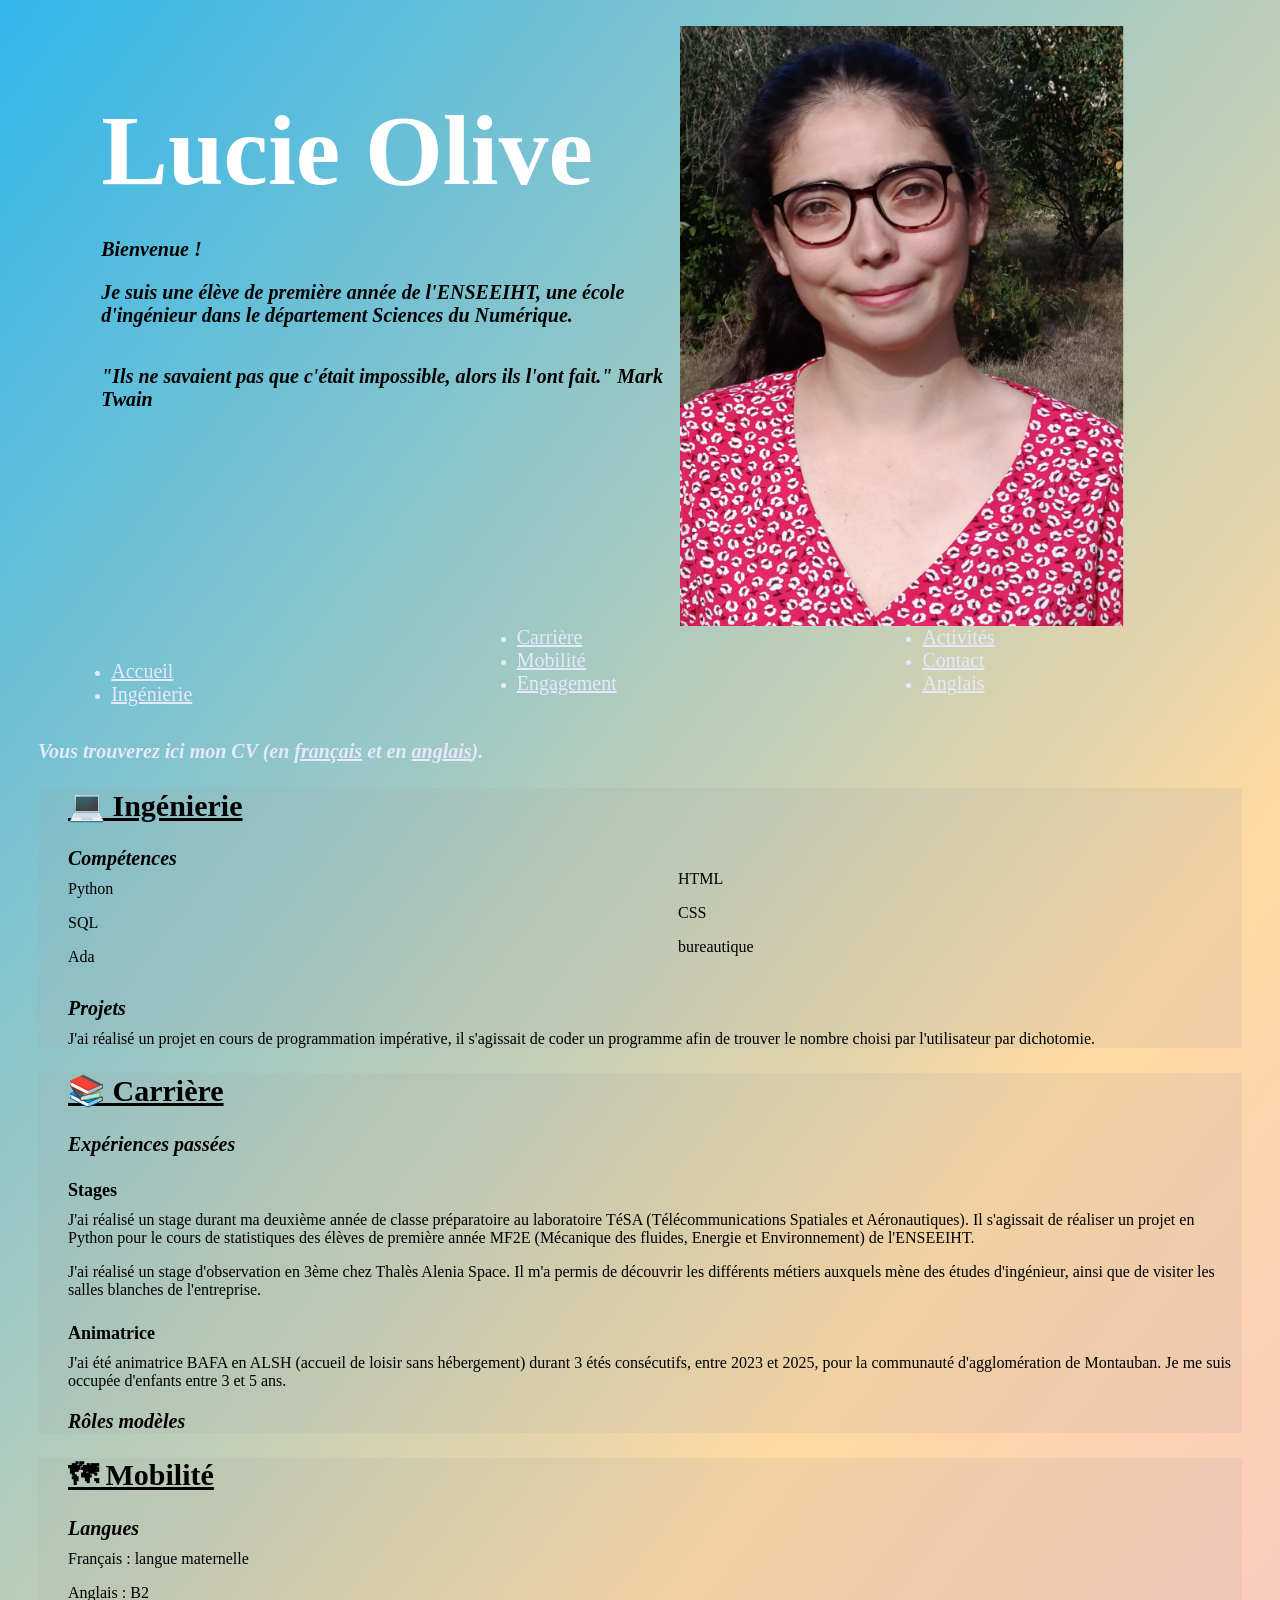
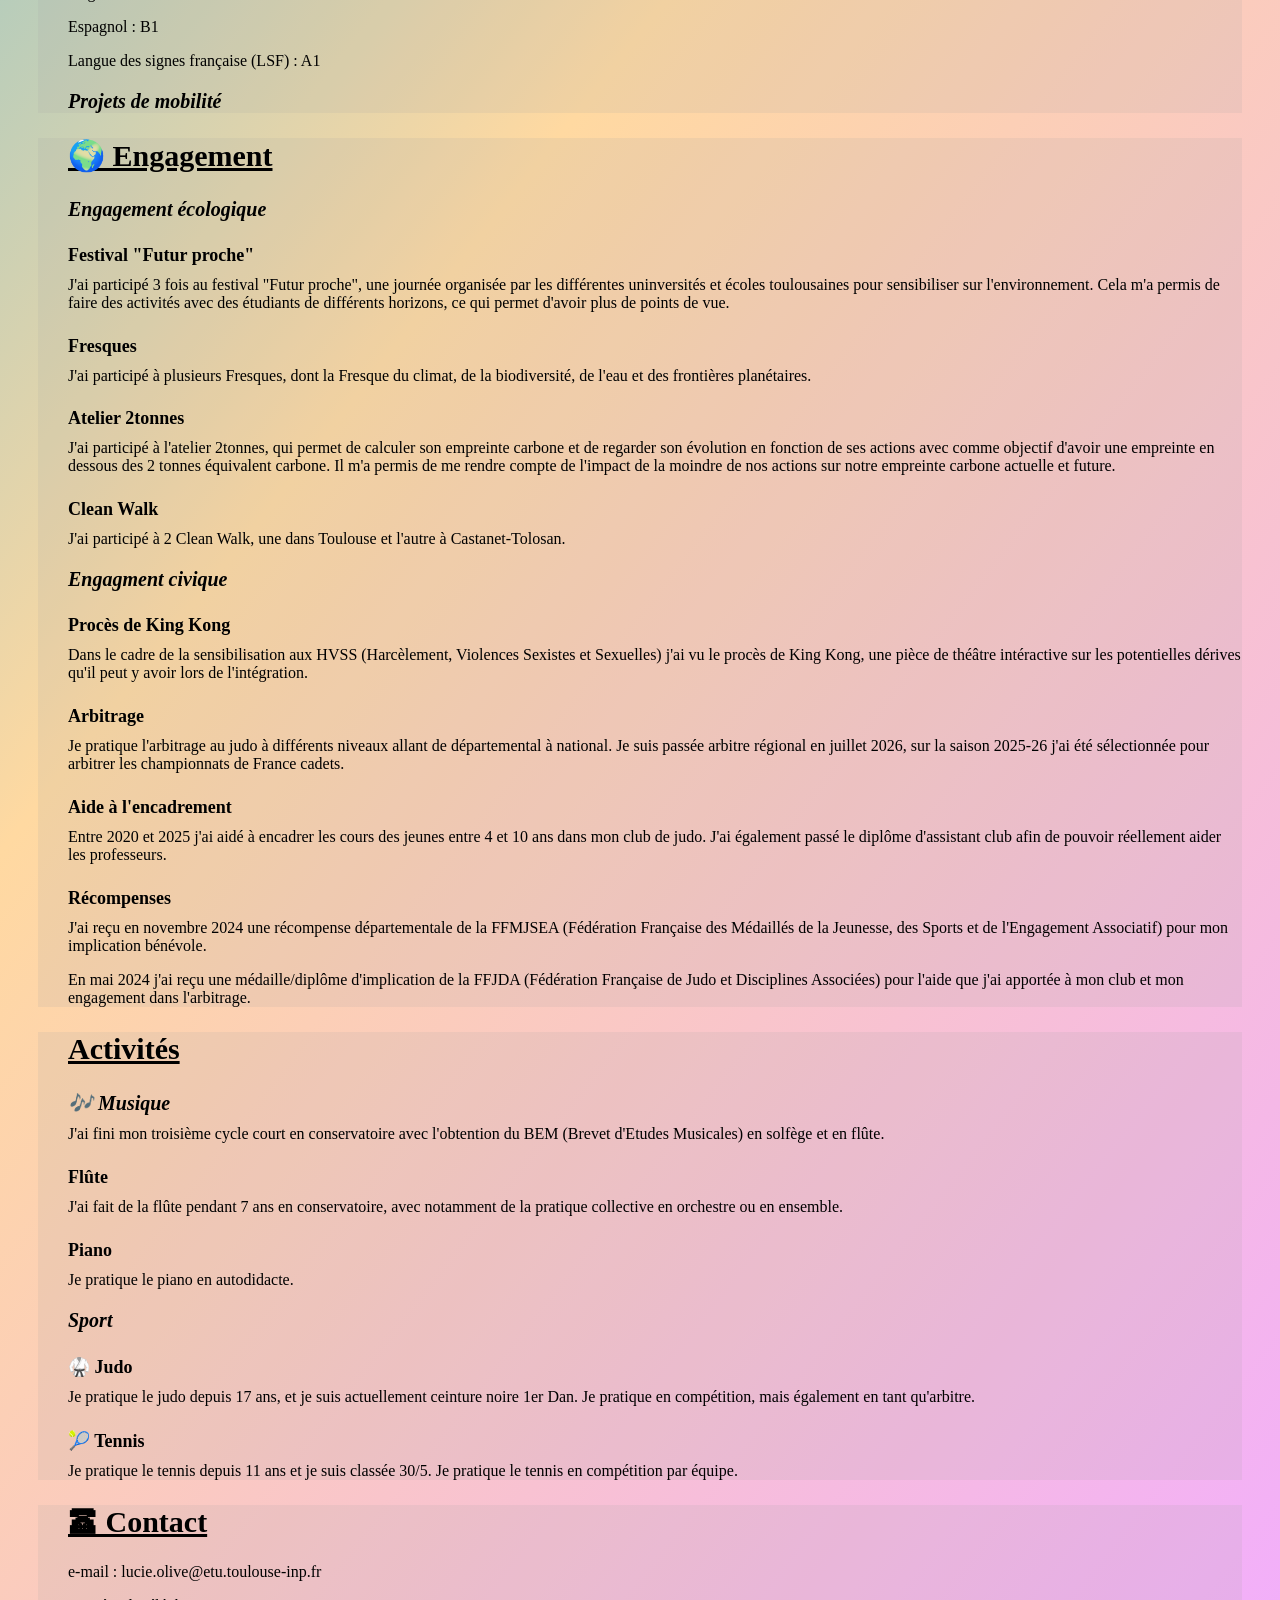
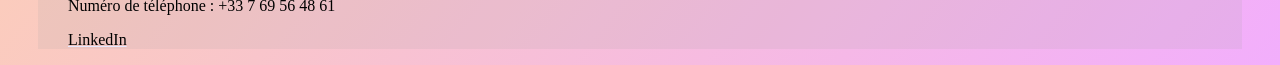
==== e-portfolio.html @ 105317cb "Enhance e-portfolio with engagement sections" ====
<html lang="fr">

<head>
<meta charset="utf8">
<title>e-portfolio OLIVE Lucie</title>
<link rel="stylesheet" href="eportfolio.css">
<link rel="icon" href="logo.png">
</head>

<body>

<header>
<br>
<div id="welcome">
    <h1>Lucie Olive</h1>
    <h3>Bienvenue !</h3>
    <h3>Je suis une élève de première année de l'ENSEEIHT, une école d'ingénieur dans le département Sciences du Numérique. </h3>
<br>
	<h3>"Ils ne savaient pas que c'était impossible, alors ils l'ont fait." Mark Twain</h3>
	<img src="photo.png" alt="photo de Lucie OLIVE"></div>

<div id="col3">
<br>
<nav>
	<ul>
		<li><a href="#welcome">Accueil</a></li>
		<li><a href="#Ingenierie">Ingénierie</a></li>
		<li><a href="#Carrière">Carrière</a></li>
		<li><a href="#Mobilité">Mobilité</a></li>
		<li><a href="#Engagement">Engagement</a></li>
		<li><a href="#Activités">Activités</a></li>
		<li><a href="#Contact">Contact</a></li>
		<li><a href="lucie-olive.github.io/">Anglais</a></li>
	</ul>
</nav>


</header>

<h5>Vous trouverez ici mon CV (en <a href="CV_fr.pdf">français</a> et en <a href="CV_eng.pdf">anglais</a>).</h5>

<section>
<h2 id="Ingenierie">&#128187; Ingénierie</h2>

<h3>Compétences</h3>

<div id="col">
<p>Python</p>
<p>SQL</p>
<p>Ada</p>

<p>HTML</p>
<p>CSS</p>
<p>bureautique</p>
</div>

<div id="corps">
<h3>Projets</h3>
<p>J'ai réalisé un projet en cours de programmation impérative, il s'agissait de coder un programme afin de trouver le nombre choisi par l'utilisateur par dichotomie.</p>
</section>

<section>
<h2 id="Carrière">&#128218; Carrière</h2>

<h3>Expériences passées</h3>
<h4>Stages</h4>
<p>J'ai réalisé un stage durant ma deuxième année de classe préparatoire au laboratoire TéSA (Télécommunications Spatiales et Aéronautiques). Il s'agissait de réaliser un projet en Python pour le cours de statistiques des élèves de première année MF2E (Mécanique des fluides, Energie et Environnement) de l'ENSEEIHT.</p>
<break>
<p>J'ai réalisé un stage d'observation en 3ème chez Thalès Alenia Space. Il m'a permis de découvrir les différents métiers auxquels mène des études d'ingénieur, ainsi que de visiter les salles blanches de l'entreprise.</p>

<h4>Animatrice</h4>
<p>J'ai été animatrice BAFA en ALSH (accueil de loisir sans hébergement) durant 3 étés consécutifs, entre 2023 et 2025, pour la communauté d'agglomération de Montauban. Je me suis occupée d'enfants entre 3 et 5 ans.</p>

<h3>Rôles modèles</h3>
</section>

<section>
<h2 id="Mobilité">&#128506; Mobilité</h2>

<h3>Langues</h3>
<p>Français : langue maternelle</p>
<p>Anglais : B2</p>
<p>Espagnol : B1</p>
<p>Langue des signes française (LSF) : A1</p>

<h3>Projets de mobilité</h3>
</section>

<section>
<h2 id="Engagement">&#127757; Engagement</h2>

<h3>Engagement écologique</h3>

<h4>Festival "Futur proche"</h4>
<p>J'ai participé 3  fois au festival "Futur proche", une journée organisée par les différentes uninversités et écoles toulousaines pour sensibiliser sur l'environnement. Cela m'a permis de faire des activités avec des étudiants de différents horizons, ce qui permet d'avoir plus de points de vue.</p>

<h4>Fresques</h4>
<p>J'ai participé à plusieurs Fresques, dont la Fresque du climat, de la biodiversité, de l'eau et des frontières planétaires.</p>

<h4>Atelier 2tonnes</h4>
<p>J'ai participé à l'atelier 2tonnes, qui permet de calculer son empreinte carbone et de regarder son évolution en fonction de ses actions avec comme objectif d'avoir une empreinte en dessous des 2 tonnes équivalent carbone. Il m'a permis de me rendre compte de l'impact de la moindre de nos actions sur notre empreinte carbone actuelle et future.</p>

<h4>Clean Walk</h4>
<p>J'ai participé à 2 Clean Walk, une dans Toulouse et l'autre à Castanet-Tolosan.</p>

<h3>Engagment civique</h3>
	
<h4>Procès de King Kong</h4>
<p>Dans le cadre de la sensibilisation aux HVSS (Harcèlement, Violences Sexistes et Sexuelles) j'ai vu le procès de King Kong, une pièce de théâtre intéractive sur les potentielles dérives qu'il peut y avoir lors de l'intégration.</p>

<h4>Arbitrage</h4>
<p>Je pratique l'arbitrage au judo à différents niveaux allant de départemental à national. Je suis passée arbitre régional en juillet 2026, sur la saison 2025-26 j'ai été sélectionnée pour arbitrer les championnats de France cadets.</p>

<h4>Aide à l'encadrement</h4>
<p>Entre 2020 et 2025 j'ai aidé à encadrer les cours des jeunes entre 4 et 10 ans dans mon club de judo. J'ai également passé le diplôme d'assistant club afin de pouvoir réellement aider les professeurs.</p>

<h4>Récompenses</h4>
<p>J'ai reçu en novembre 2024 une récompense départementale de la FFMJSEA (Fédération Française des Médaillés de la Jeunesse, des Sports et de l'Engagement Associatif) pour mon implication bénévole.</p>
<break>
<p>En mai 2024 j'ai reçu une médaille/diplôme  d'implication de la FFJDA (Fédération Française de Judo et Disciplines Associées) pour l'aide que j'ai apportée à mon club et mon engagement dans l'arbitrage.</p>
</section>

<section>
<h2 id="Activités">Activités</h2>

<h3>&#127926; Musique</h3>
<p>J'ai fini mon troisième cycle court en conservatoire avec l'obtention du BEM (Brevet d'Etudes Musicales) en solfège et en flûte.</p>

<h4>Flûte</h4>
<p>J'ai fait de la flûte pendant 7 ans en conservatoire, avec notamment de la pratique collective en orchestre ou en ensemble.</p>

<h4>Piano</h4>
<p>Je pratique le piano en autodidacte.</p>

<h3>Sport</h3>
<h4>&#129355; Judo</h4>
<p>Je pratique le judo depuis 17 ans, et je suis actuellement ceinture noire 1er Dan. Je pratique en compétition, mais également en tant qu'arbitre.</p>

<h4>&#127934; Tennis</h4>
<p>Je pratique le tennis depuis 11 ans et je suis classée 30/5. Je pratique le tennis en compétition par équipe.</p>
</section>

<section>
<h2 id="Contact">&#128383; Contact</h2>
<p>e-mail : lucie.olive@etu.toulouse-inp.fr</p>
<break>
<p>Numéro de téléphone : +33 7 69 56 48 61</p>
<break>
<a href="https://www.linkedin.com/in/lucie-olive-43872843a"><p>LinkedIn</p></a>
</section>
</div>
</body>
---- eportfolio.css ----
/*besoin de changer la police*/

h1
{
	text-align : left;
	color : white;
	font-family : liberation cursive /*police de caractère*/;
	font-size : 100;
	margin-left : 30px;
	margin-bottom : 30px;
}

h2
{
	text-align : left;
	color : black;
	font-family : liberation cursive /*police de caractère*/;
	font-size: 30;
	text-decoration : underline;
	margin-left : 30px;
}

h3
{
	text-align : left;
	color : black;
	font-family : liberation cursive /*police de caractère*/;
	font-size: 20;
	font-style : italic;
	margin-left : 30px;
	margin-bottom: 0%;
}

h4
{
	text-align : left;
	color : black;
	font-family : liberation cursive /*police de caractère*/;
	font-size: 18;
	margin-left : 30px;
	margin-bottom: 0%;
}

h5
{
	text-align : left;
	color : rgba(229, 232, 255, 1);
	font-family : liberation cursive /*police de caractère*/;
	font-size: 20;
	font-style : italic;
	margin-left : 30px;
	margin-bottom: 0%;
}

p
{
	text-align : left;
	color : black;
	font-family : liberation cursive /*police de caractère*/;
	font-size: 16;
	margin-left : 30px;
	margin-top: 10px;
}

header
{
	background-position : 100% 90%;
	margin-left : 5%;
	fit : contain;
}

a
{
	color : rgba(229, 232, 255, 1);
	font-family : liberation cursive /*police de caractère*/;
	font-size : 20;
}

#welcome
{
	column-count : 2;
}

#col
{
	column-count : 2;
}

#col3
{
	column-count : 3;
}

#corps
{
	clear : both;
}

nav
{
	color : rgba(229, 232, 255, 1);
}

section
{
	background-color: rgba(158, 158, 158, 0.15);
	margin-left: 30px;
	margin-right: 30px;
}

body
{
	background: #31b6eb;
	background: linear-gradient(128deg, rgba(49, 182, 235, 1) 0%, rgba(255, 217, 161, 1) 50%, rgba(242, 174, 252, 1) 100%);
	background-size: cover;
	background-repeat: no-repeat;
}

img
{
	width : 75%;
}
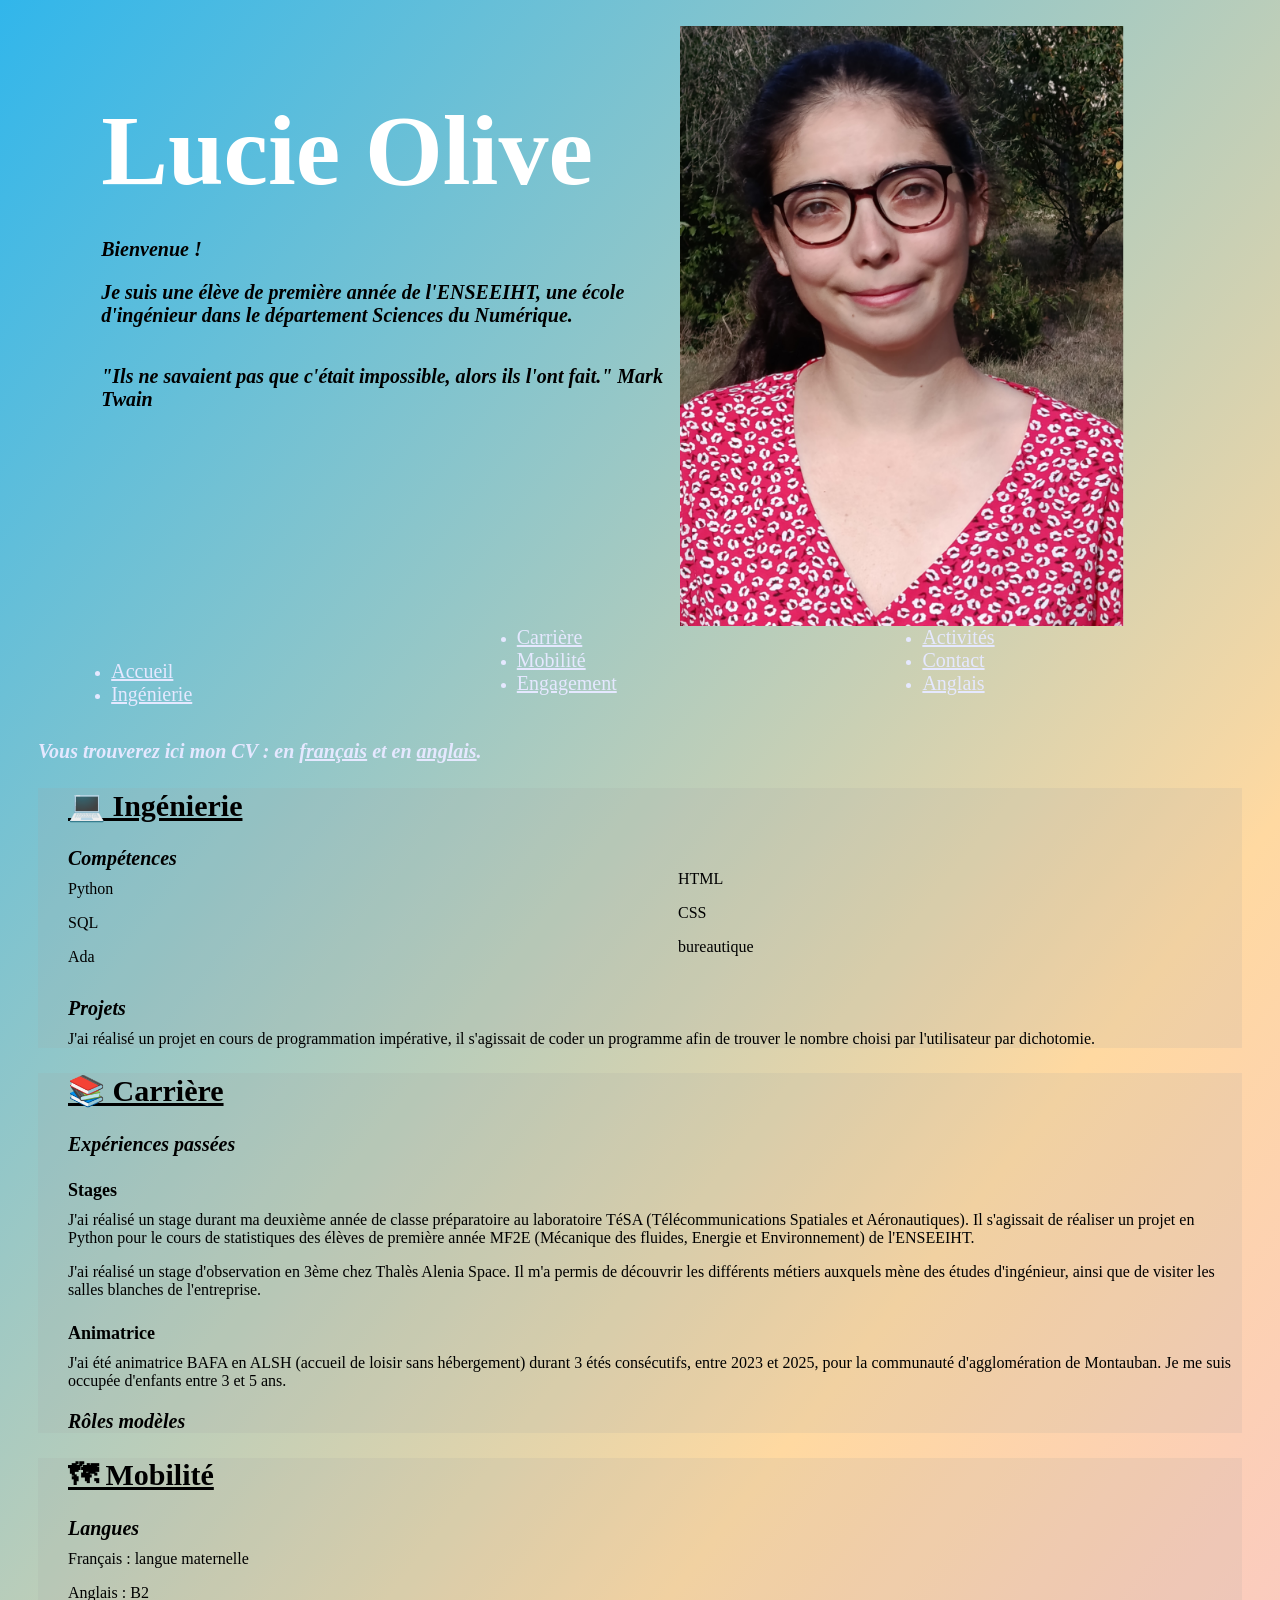
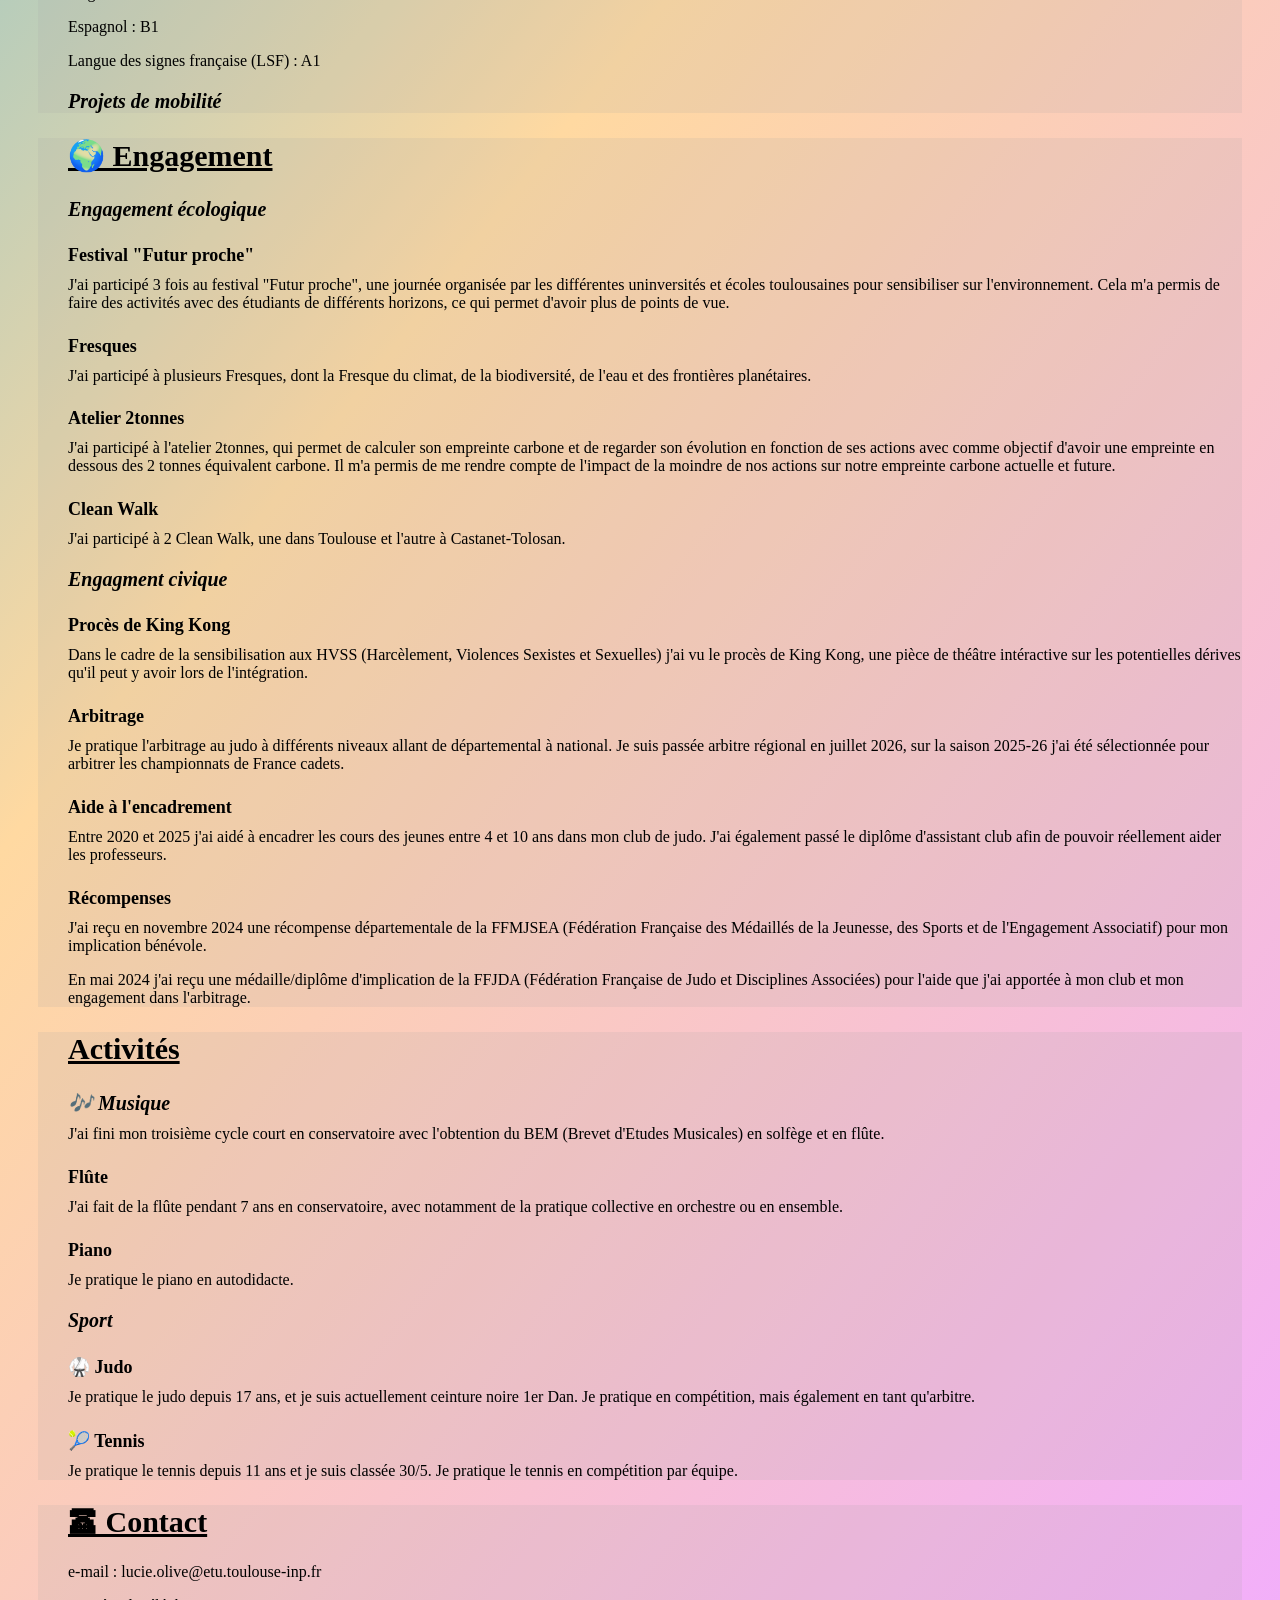
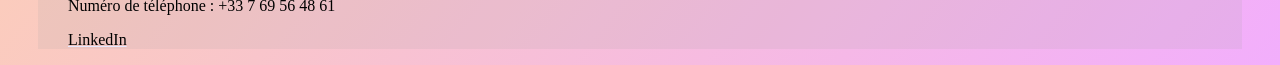
==== commit 77e1440c: "Revise e-portfolio content and structure Updated the content and structure of the e-portfolio, inclu" ====
--- a/e-portfolio.html
+++ b/e-portfolio.html
@@ -37,7 +37,7 @@
 
 </header>
 
-<h5>Vous trouverez ici mon CV (en <a href="CV_fr.pdf">français</a> et en <a href="CV_eng.pdf">anglais</a>).</h5>
+<h5>Vous trouverez ici mon CV : en <a href="CV_OLIVE_Lucie_french.pdf">français</a> et en <a href="CV_OLIVE_Lucie.pdf">anglais</a>.</h5>
 
 <section>
 <h2 id="Ingenierie">&#128187; Ingénierie</h2>
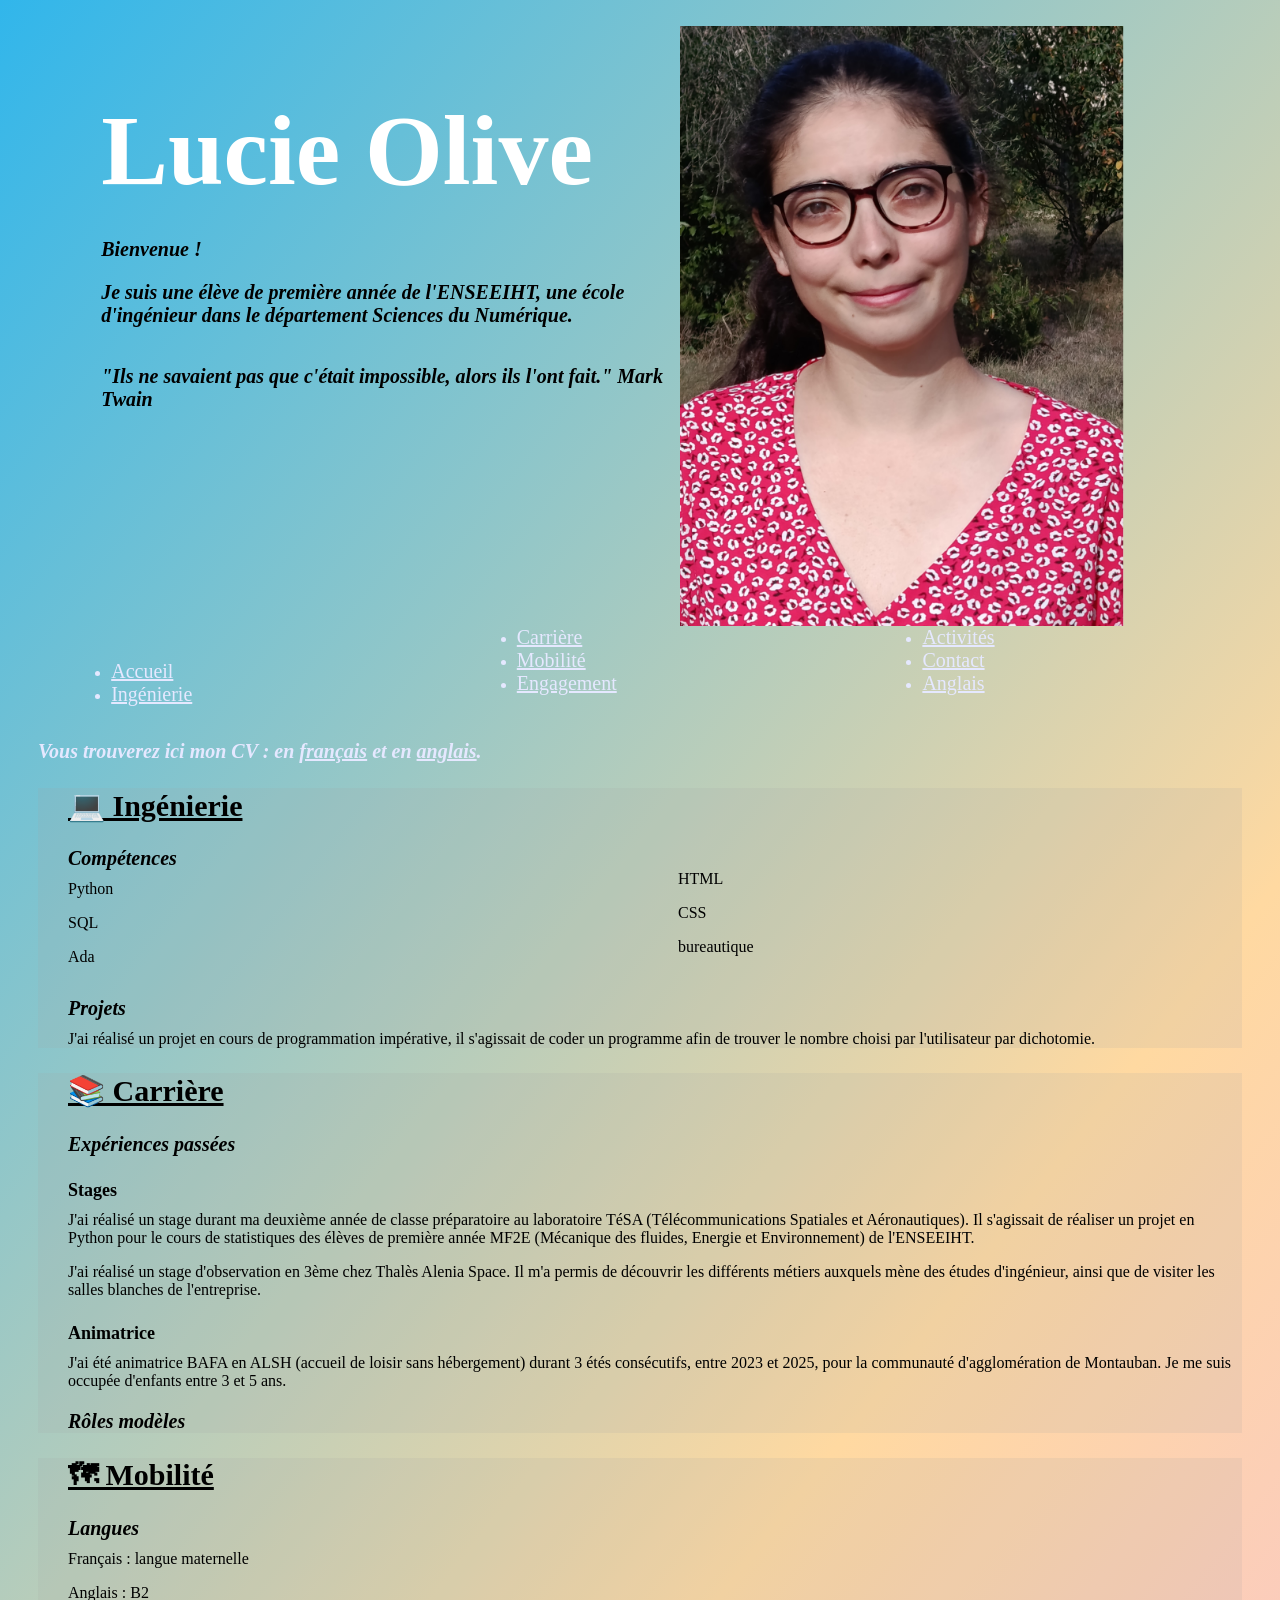
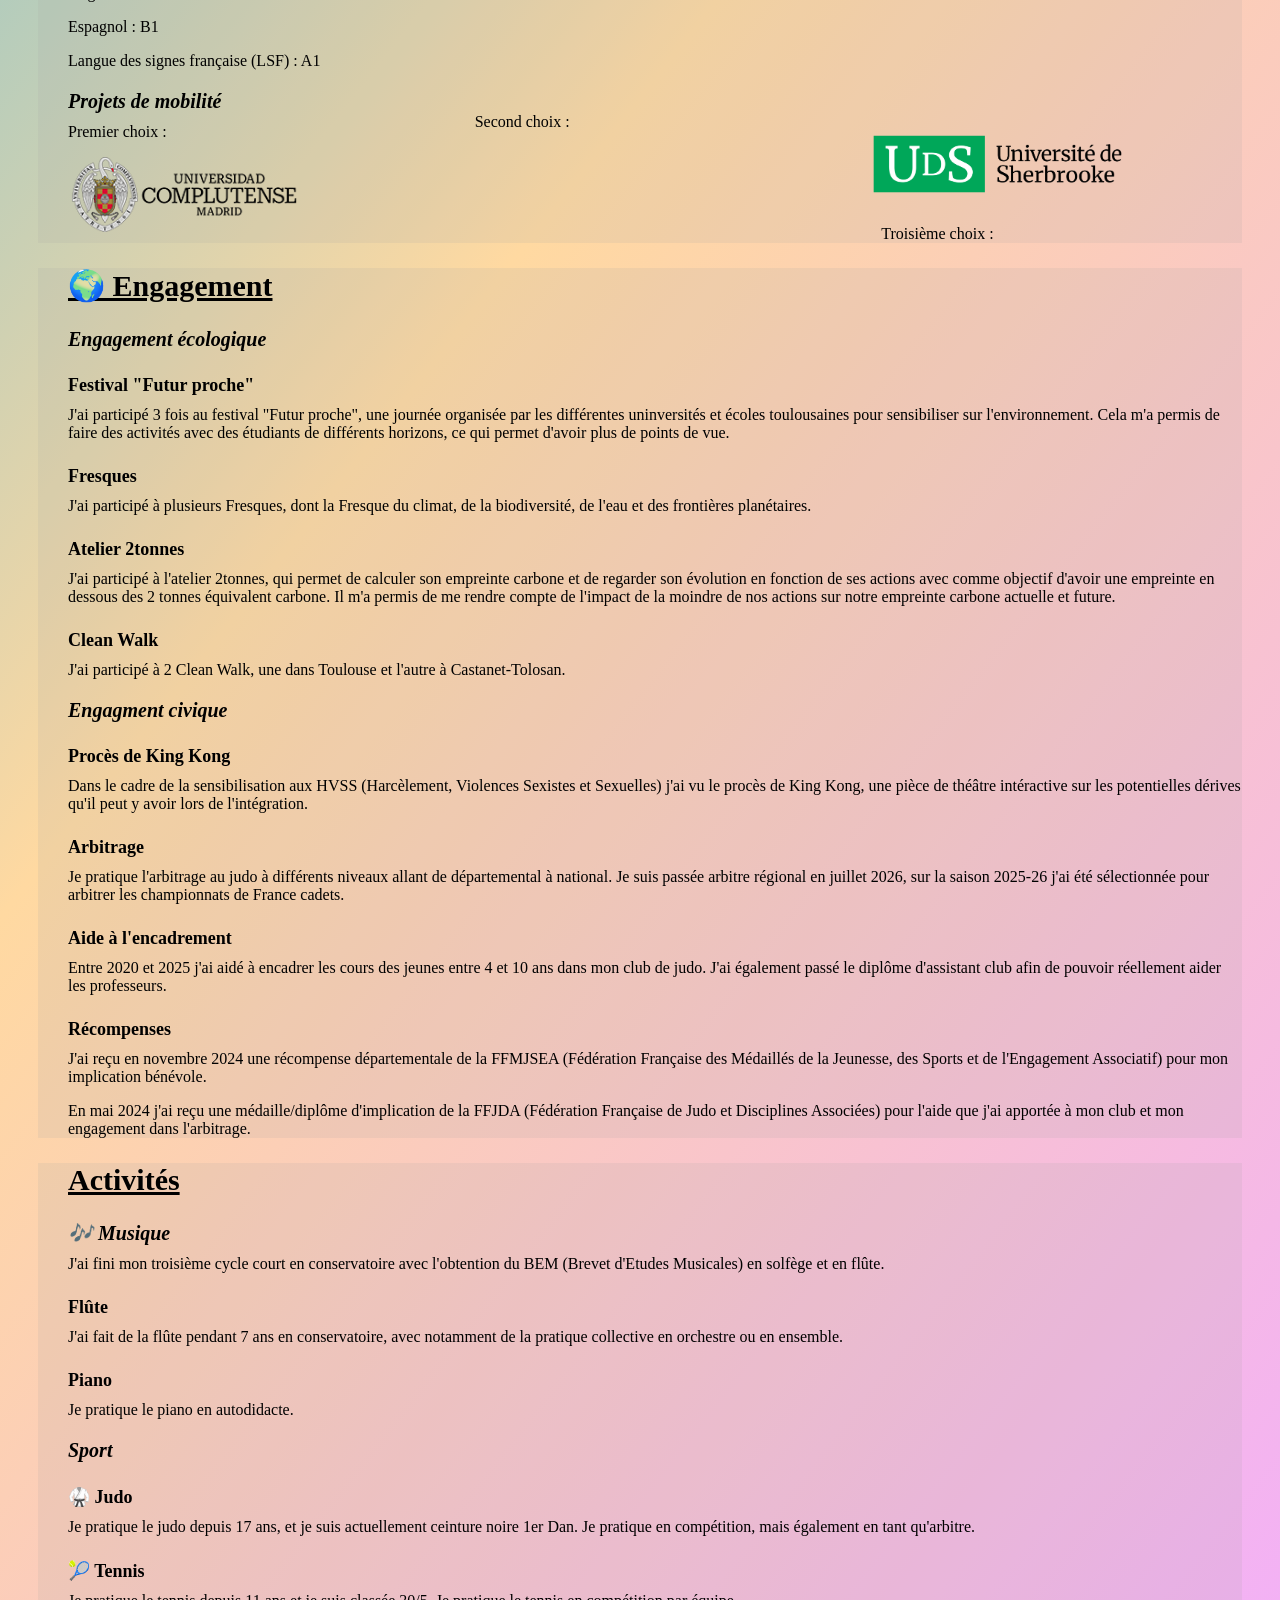
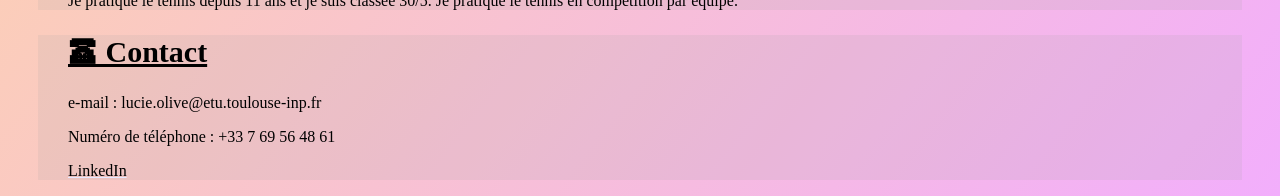
==== commit 50dc88b3: "Fix HTML formatting issues in e-portfolio" ====
--- a/e-portfolio.html
+++ b/e-portfolio.html
@@ -84,6 +84,13 @@
 <p>Langue des signes française (LSF) : A1</p>
 
 <h3>Projets de mobilité</h3>
+<div id="col3">
+	<p> Premier choix : </p>
+	<img src="logo_complutense.png" alt="logo de l'Universidad Complutense à Madrid">
+	<p> Second choix : </p>
+	<img src="UdeS_logo.png" alt="logo de l'Université de Sherbrooke">
+	<p> Troisième choix : </p>
+</div>
 </section>
 
 <section>
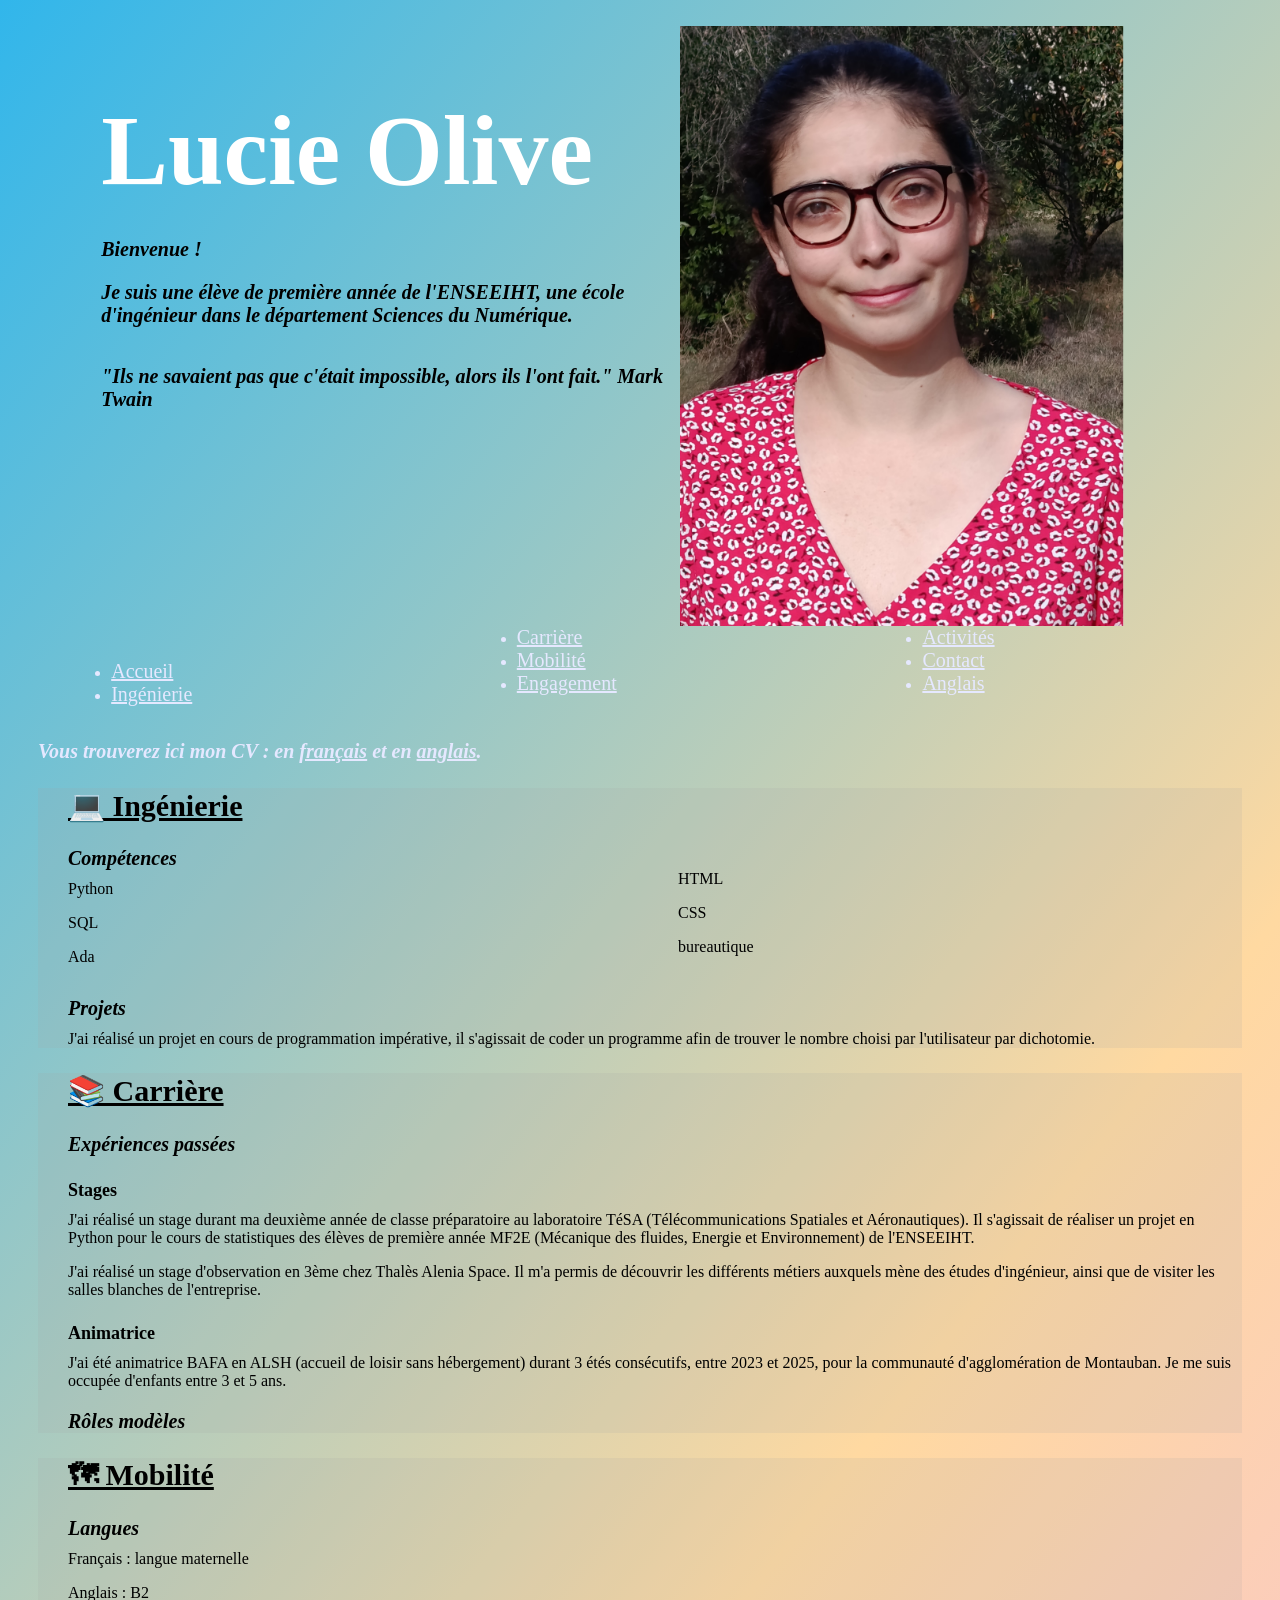
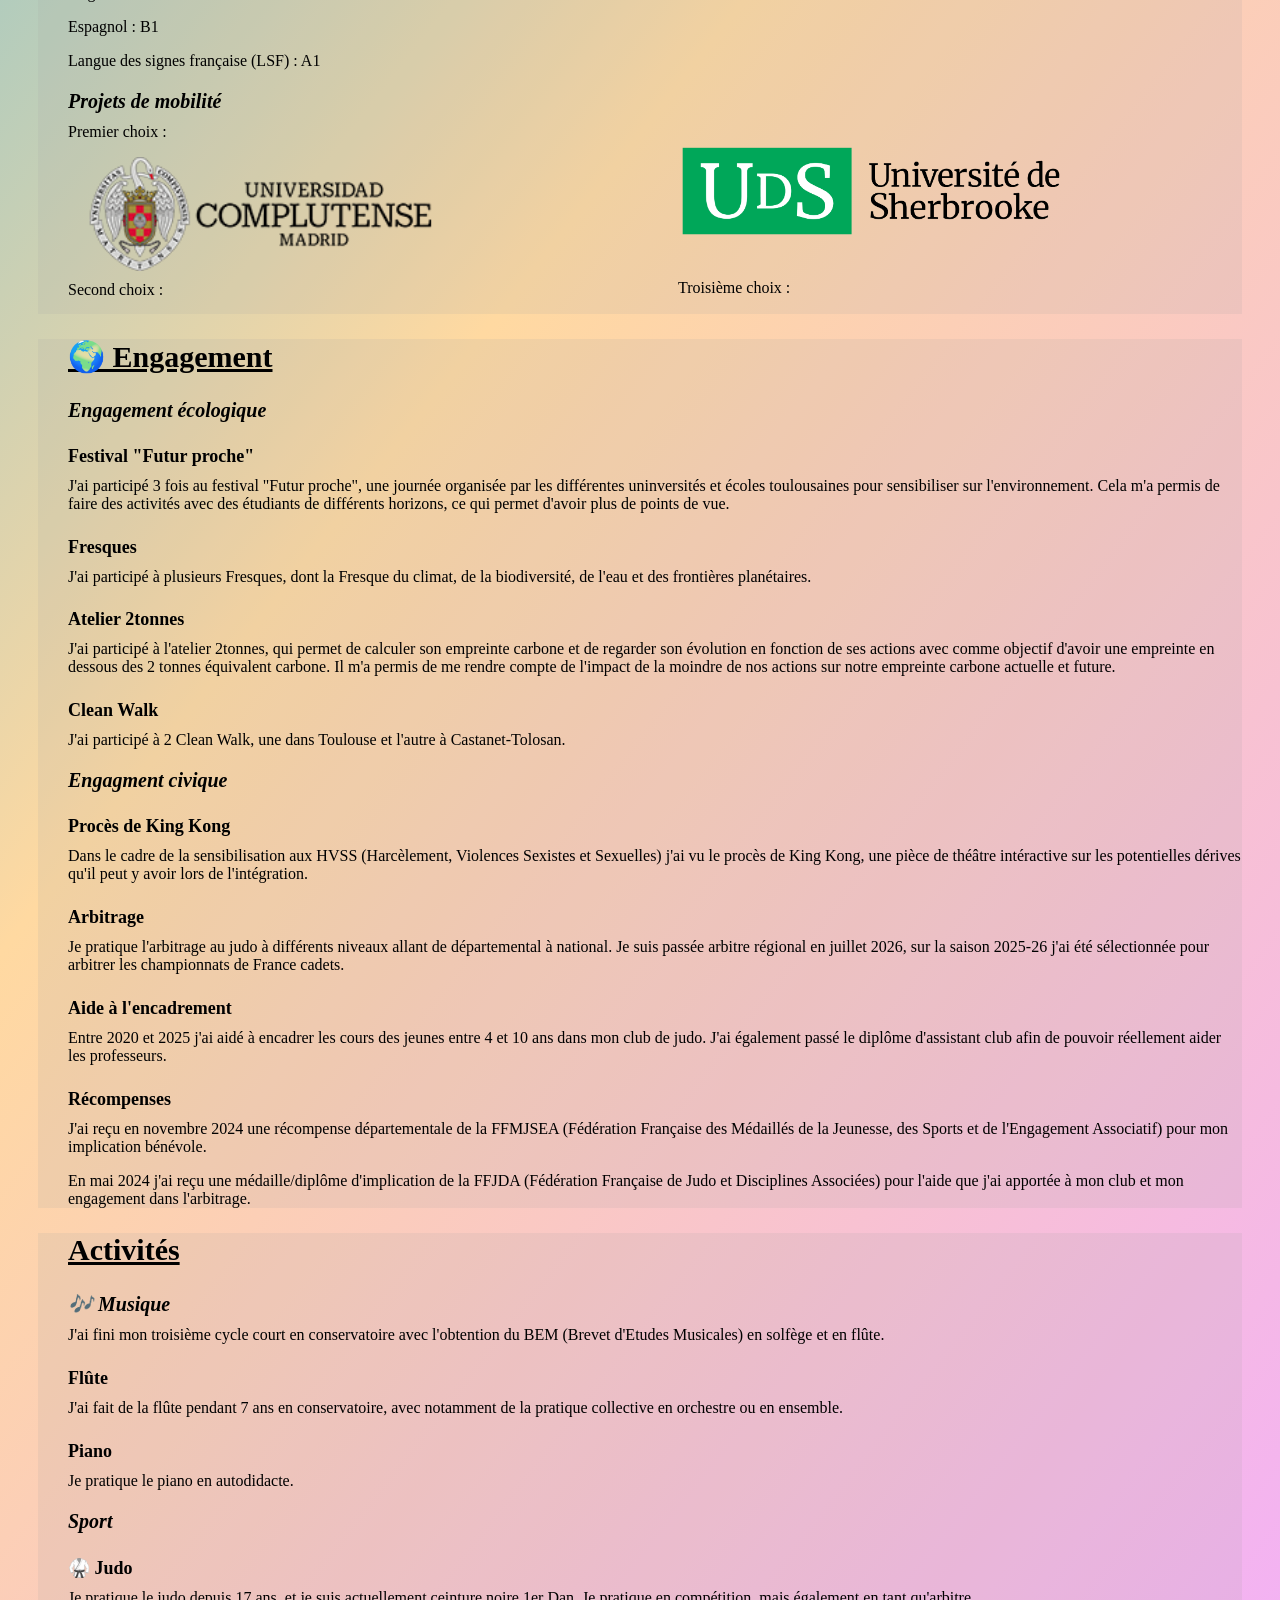
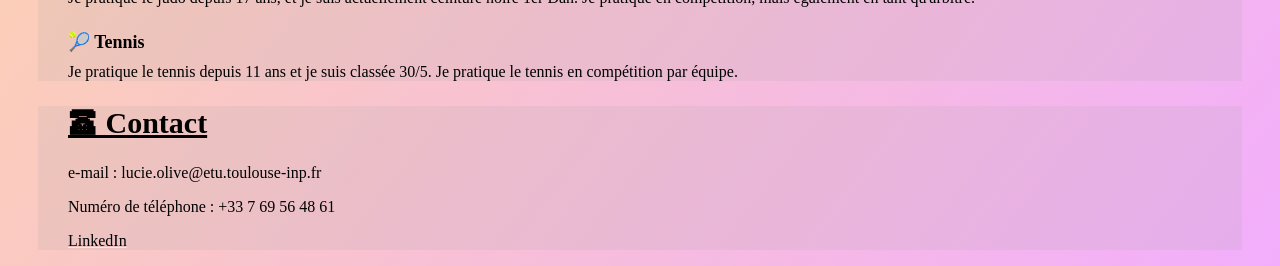
==== commit 58de7e0b: "Fix HTML formatting issues in e-portfolio" ====
--- a/e-portfolio.html
+++ b/e-portfolio.html
@@ -84,7 +84,7 @@
 <p>Langue des signes française (LSF) : A1</p>
 
 <h3>Projets de mobilité</h3>
-<div id="col3">
+<div id="col">
 	<p> Premier choix : </p>
 	<img src="logo_complutense.png" alt="logo de l'Universidad Complutense à Madrid">
 	<p> Second choix : </p>
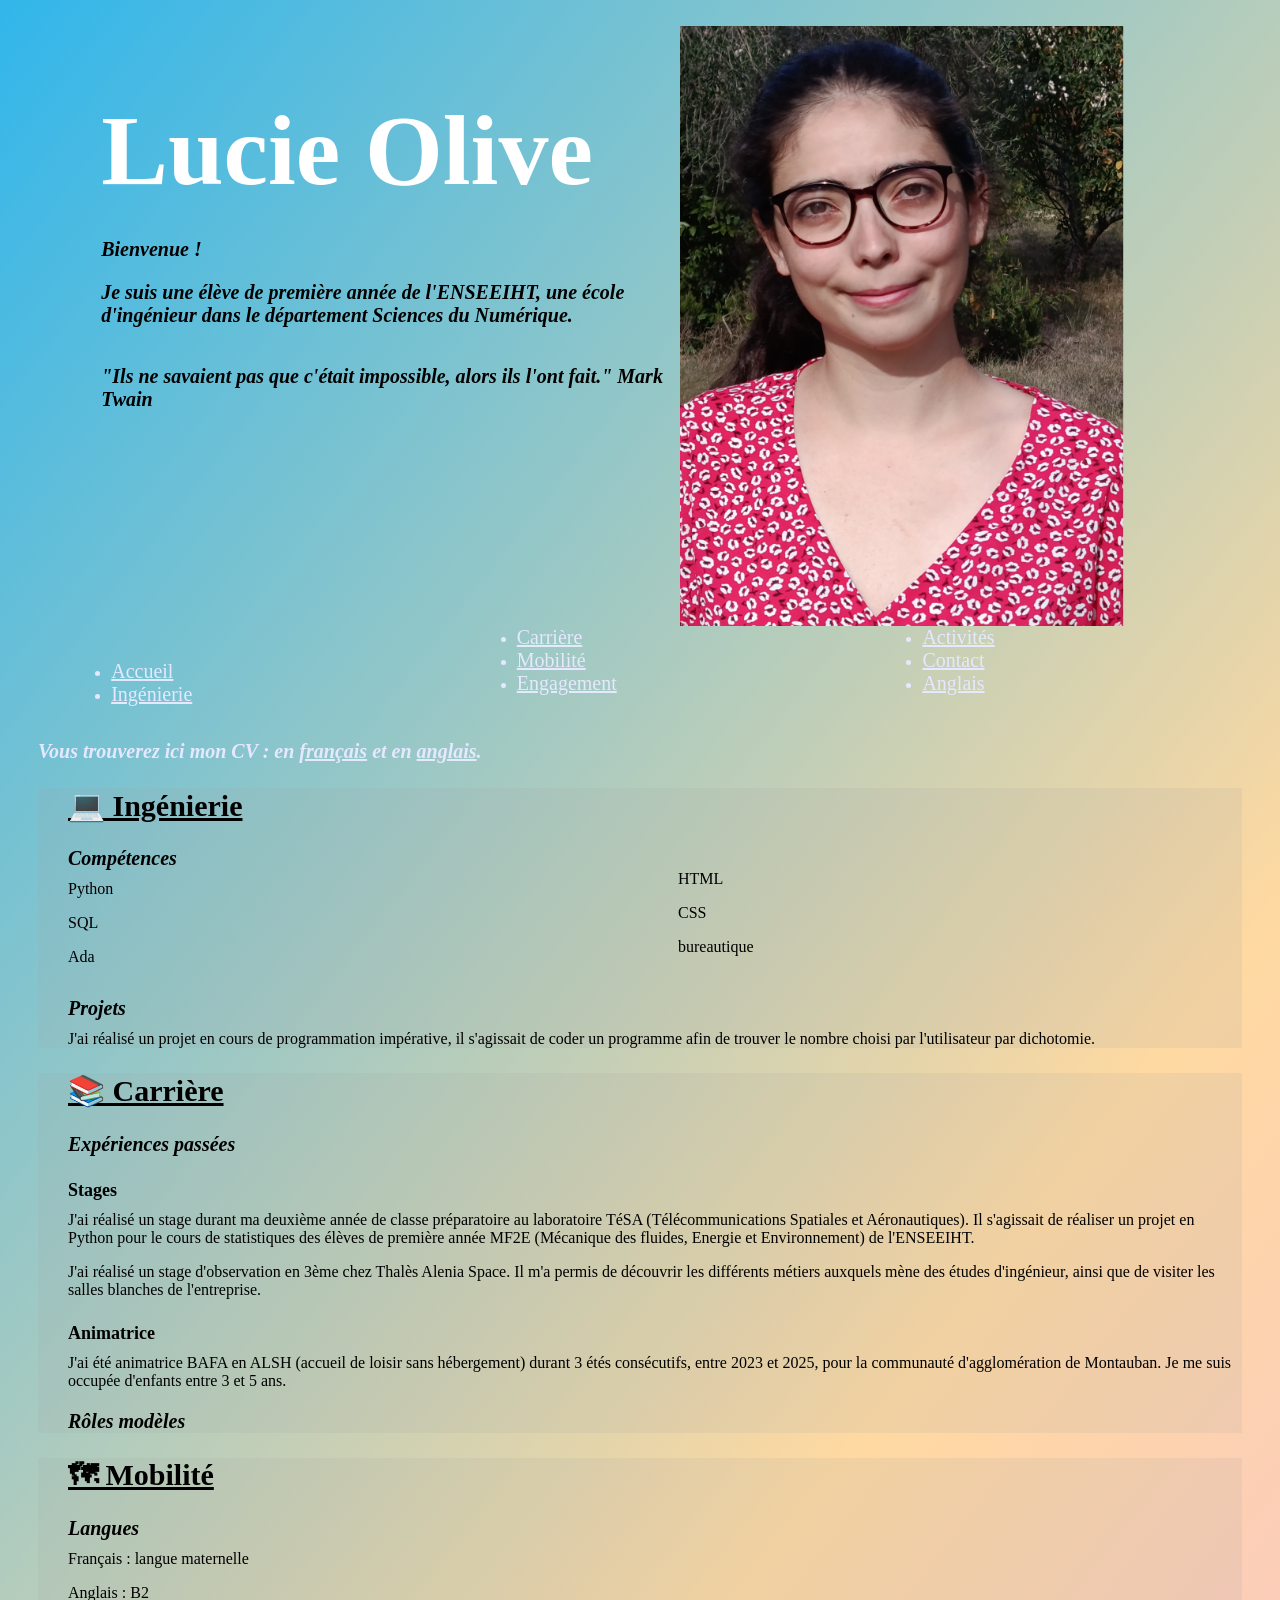
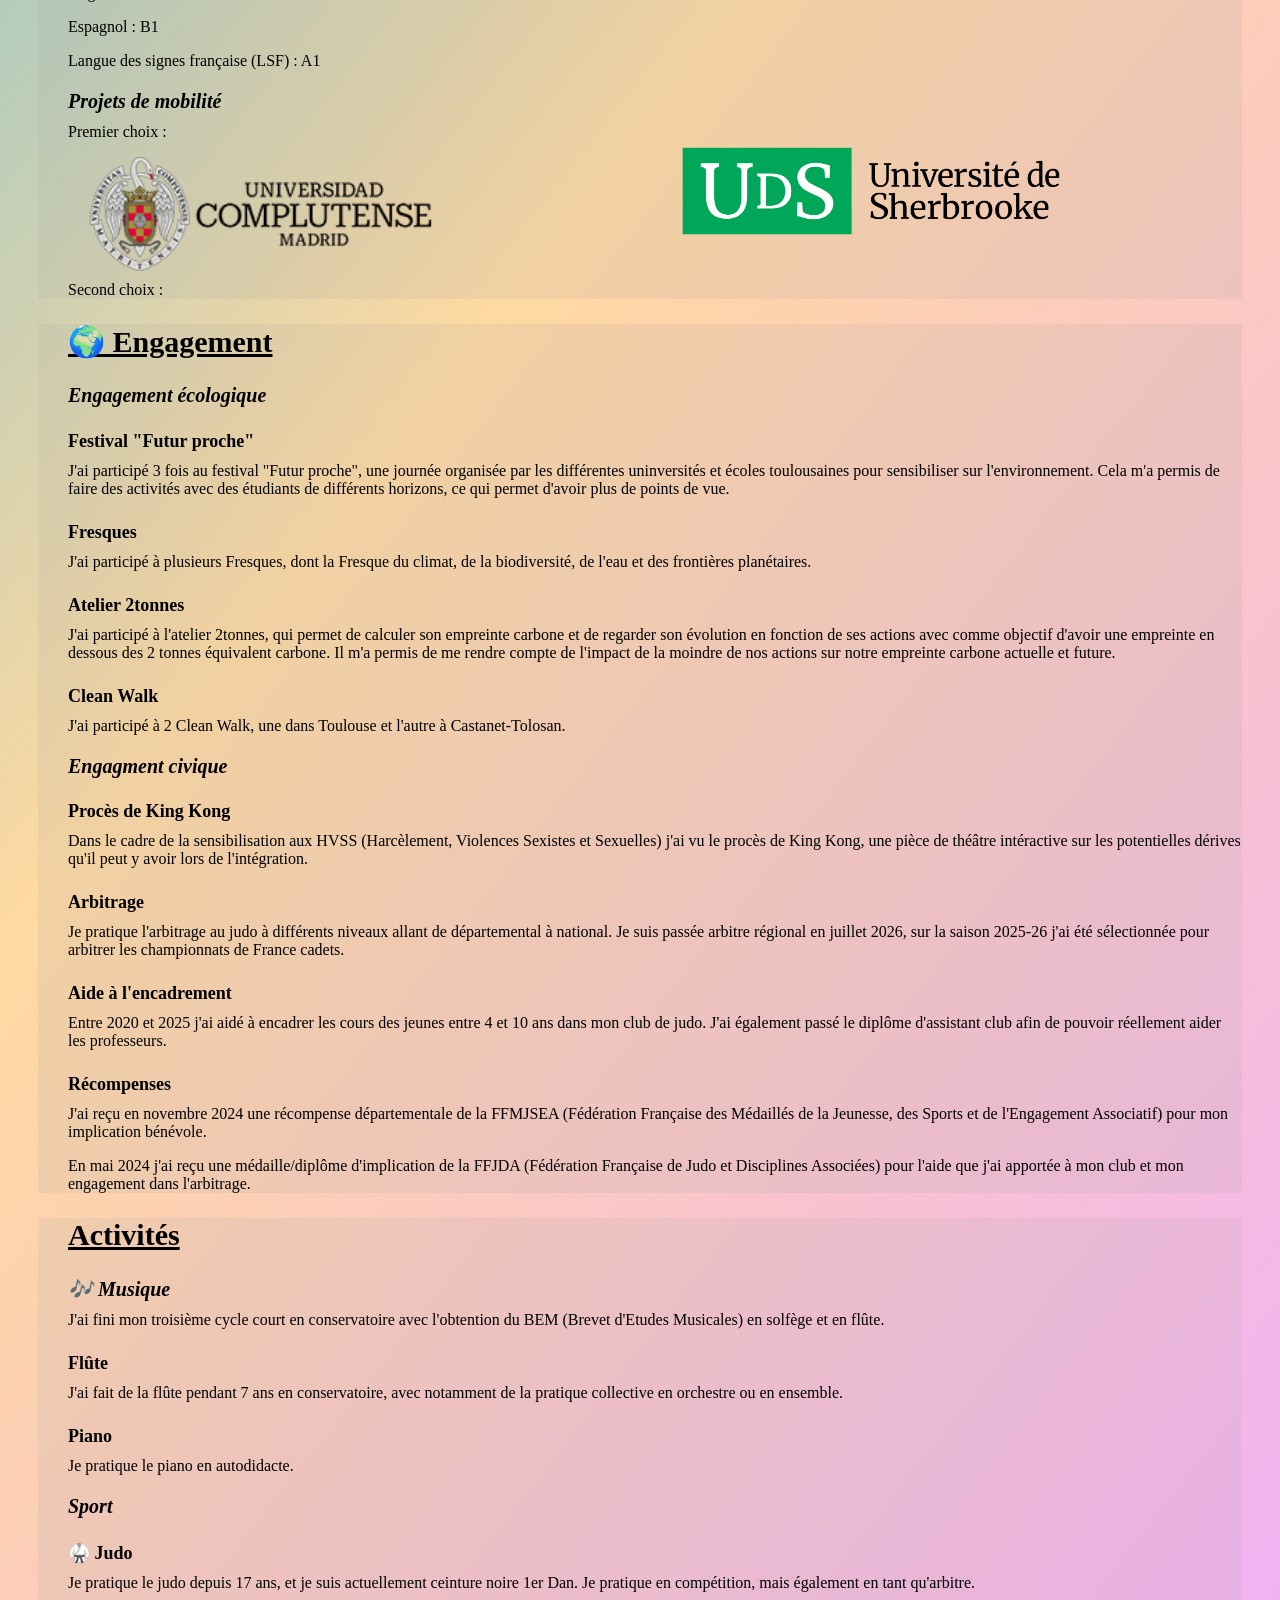
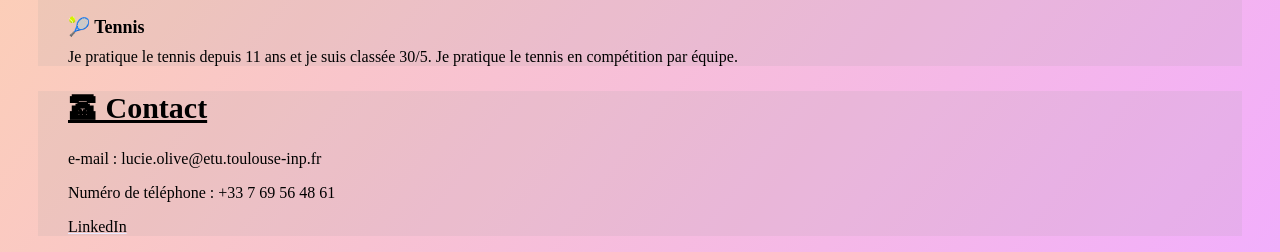
==== commit 467fa246: "Fix HTML structure and formatting issues" ====
--- a/e-portfolio.html
+++ b/e-portfolio.html
@@ -89,7 +89,6 @@
 	<img src="logo_complutense.png" alt="logo de l'Universidad Complutense à Madrid">
 	<p> Second choix : </p>
 	<img src="UdeS_logo.png" alt="logo de l'Université de Sherbrooke">
-	<p> Troisième choix : </p>
 </div>
 </section>
 
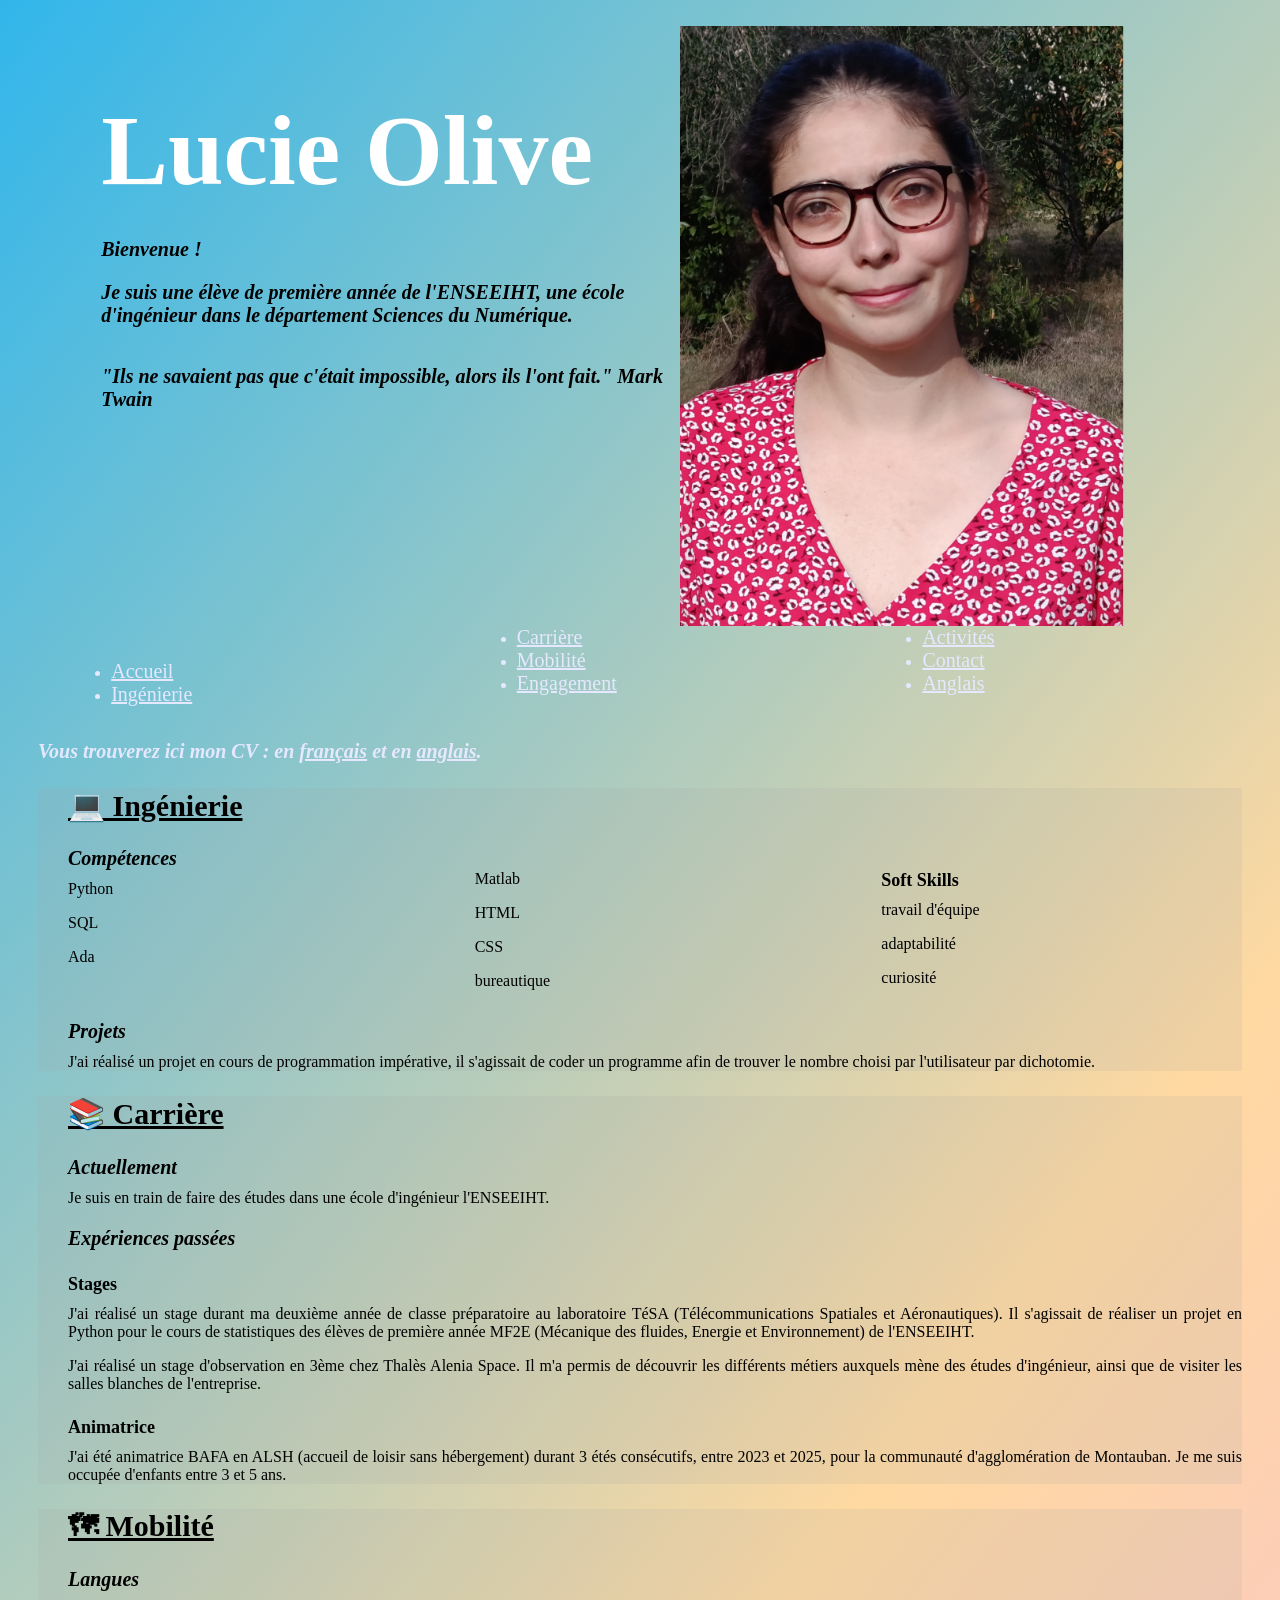
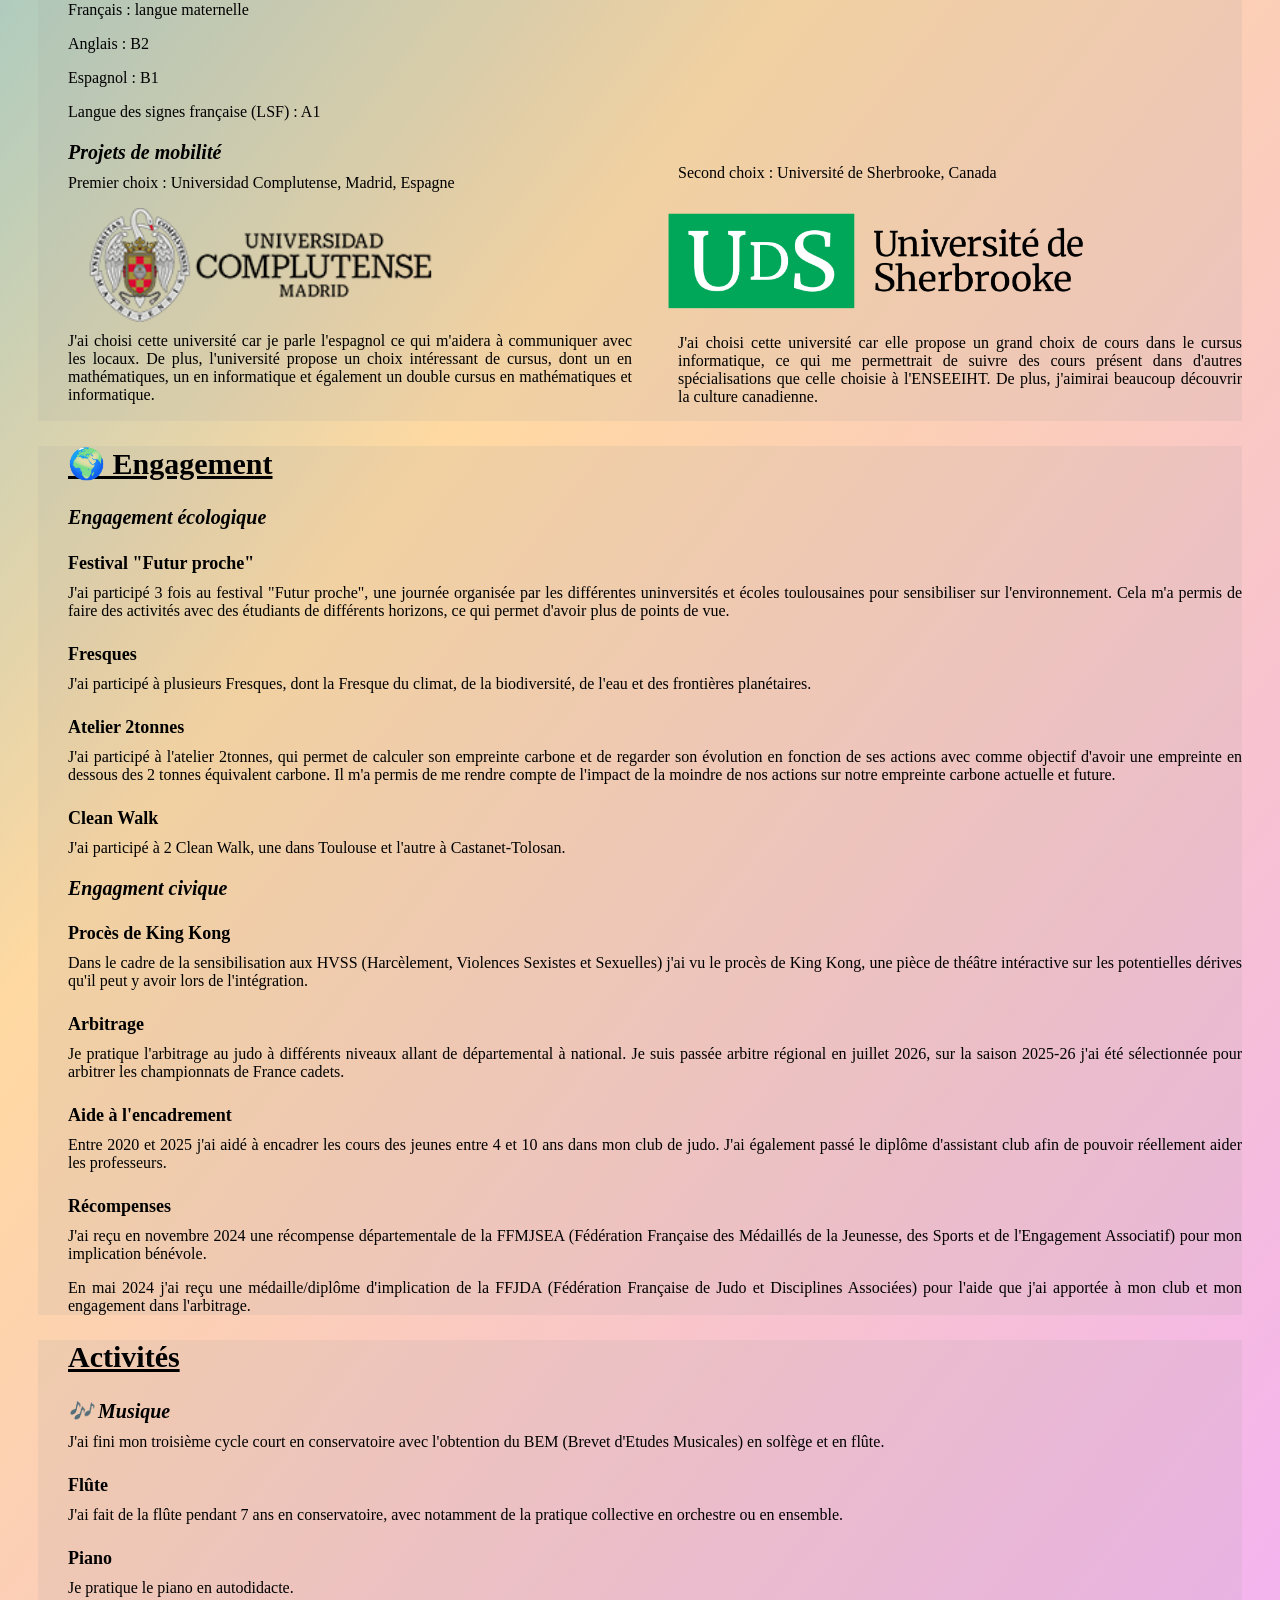
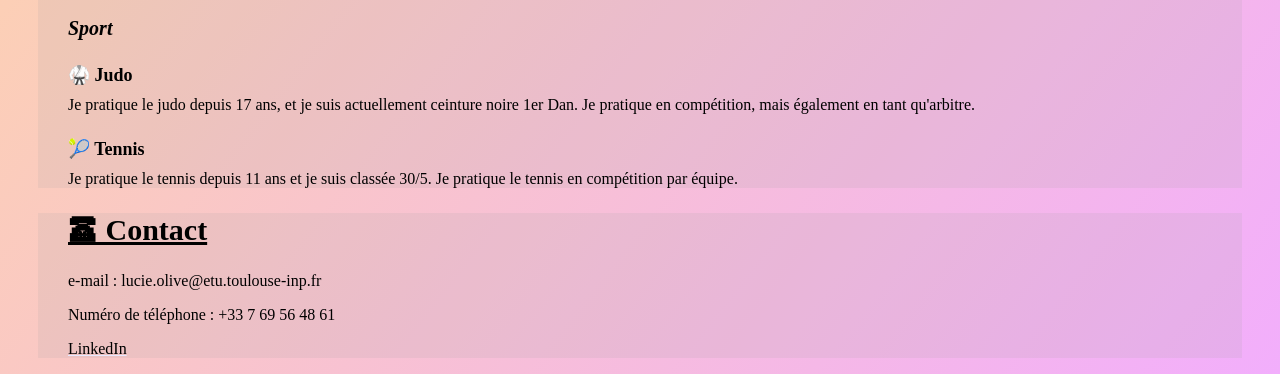
==== commit a4247bc4: "Enhance e-portfolio with new content and structure Updated e-portfolio with additional skills, exper" ====
--- a/e-portfolio.html
+++ b/e-portfolio.html
@@ -44,14 +44,19 @@
 
 <h3>Compétences</h3>
 
-<div id="col">
+<div id="col3">
 <p>Python</p>
 <p>SQL</p>
 <p>Ada</p>
-
+<p>Matlab</p>
 <p>HTML</p>
 <p>CSS</p>
 <p>bureautique</p>
+	
+<h4>Soft Skills</h4>
+<p>travail d'équipe</p>
+<p>adaptabilité</p>
+<p>curiosité</p>
 </div>
 
 <div id="corps">
@@ -61,7 +66,9 @@
 
 <section>
 <h2 id="Carrière">&#128218; Carrière</h2>
-
+<h3>Actuellement</h3>
+<p>Je suis en train de faire des études dans une école d'ingénieur l'ENSEEIHT.</p>
+	
 <h3>Expériences passées</h3>
 <h4>Stages</h4>
 <p>J'ai réalisé un stage durant ma deuxième année de classe préparatoire au laboratoire TéSA (Télécommunications Spatiales et Aéronautiques). Il s'agissait de réaliser un projet en Python pour le cours de statistiques des élèves de première année MF2E (Mécanique des fluides, Energie et Environnement) de l'ENSEEIHT.</p>
@@ -71,7 +78,6 @@
 <h4>Animatrice</h4>
 <p>J'ai été animatrice BAFA en ALSH (accueil de loisir sans hébergement) durant 3 étés consécutifs, entre 2023 et 2025, pour la communauté d'agglomération de Montauban. Je me suis occupée d'enfants entre 3 et 5 ans.</p>
 
-<h3>Rôles modèles</h3>
 </section>
 
 <section>
@@ -85,10 +91,13 @@
 
 <h3>Projets de mobilité</h3>
 <div id="col">
-	<p> Premier choix : </p>
+	<p> Premier choix : Universidad Complutense, Madrid, Espagne</p>
 	<img src="logo_complutense.png" alt="logo de l'Universidad Complutense à Madrid">
-	<p> Second choix : </p>
+	<p>J'ai choisi cette université car je parle l'espagnol ce qui m'aidera à communiquer avec les locaux. De plus, l'université propose un choix intéressant de cursus, dont un en mathématiques, un en informatique et également un double cursus en mathématiques et informatique.</p>
+	
+	<p> Second choix : Université de Sherbrooke, Canada</p>
 	<img src="UdeS_logo.png" alt="logo de l'Université de Sherbrooke">
+	<p>J'ai choisi cette université car elle propose un grand choix de cours dans le cursus informatique, ce qui me permettrait de suivre des cours présent dans d'autres spécialisations que celle choisie à l'ENSEEIHT. De plus, j'aimirai beaucoup découvrir la culture canadienne.</p>
 </div>
 </section>
 
--- a/eportfolio.css
+++ b/eportfolio.css
@@ -54,7 +54,7 @@
 
 p
 {
-	text-align : left;
+	text-align : justify;
 	color : black;
 	font-family : liberation cursive /*police de caractère*/;
 	font-size: 16;
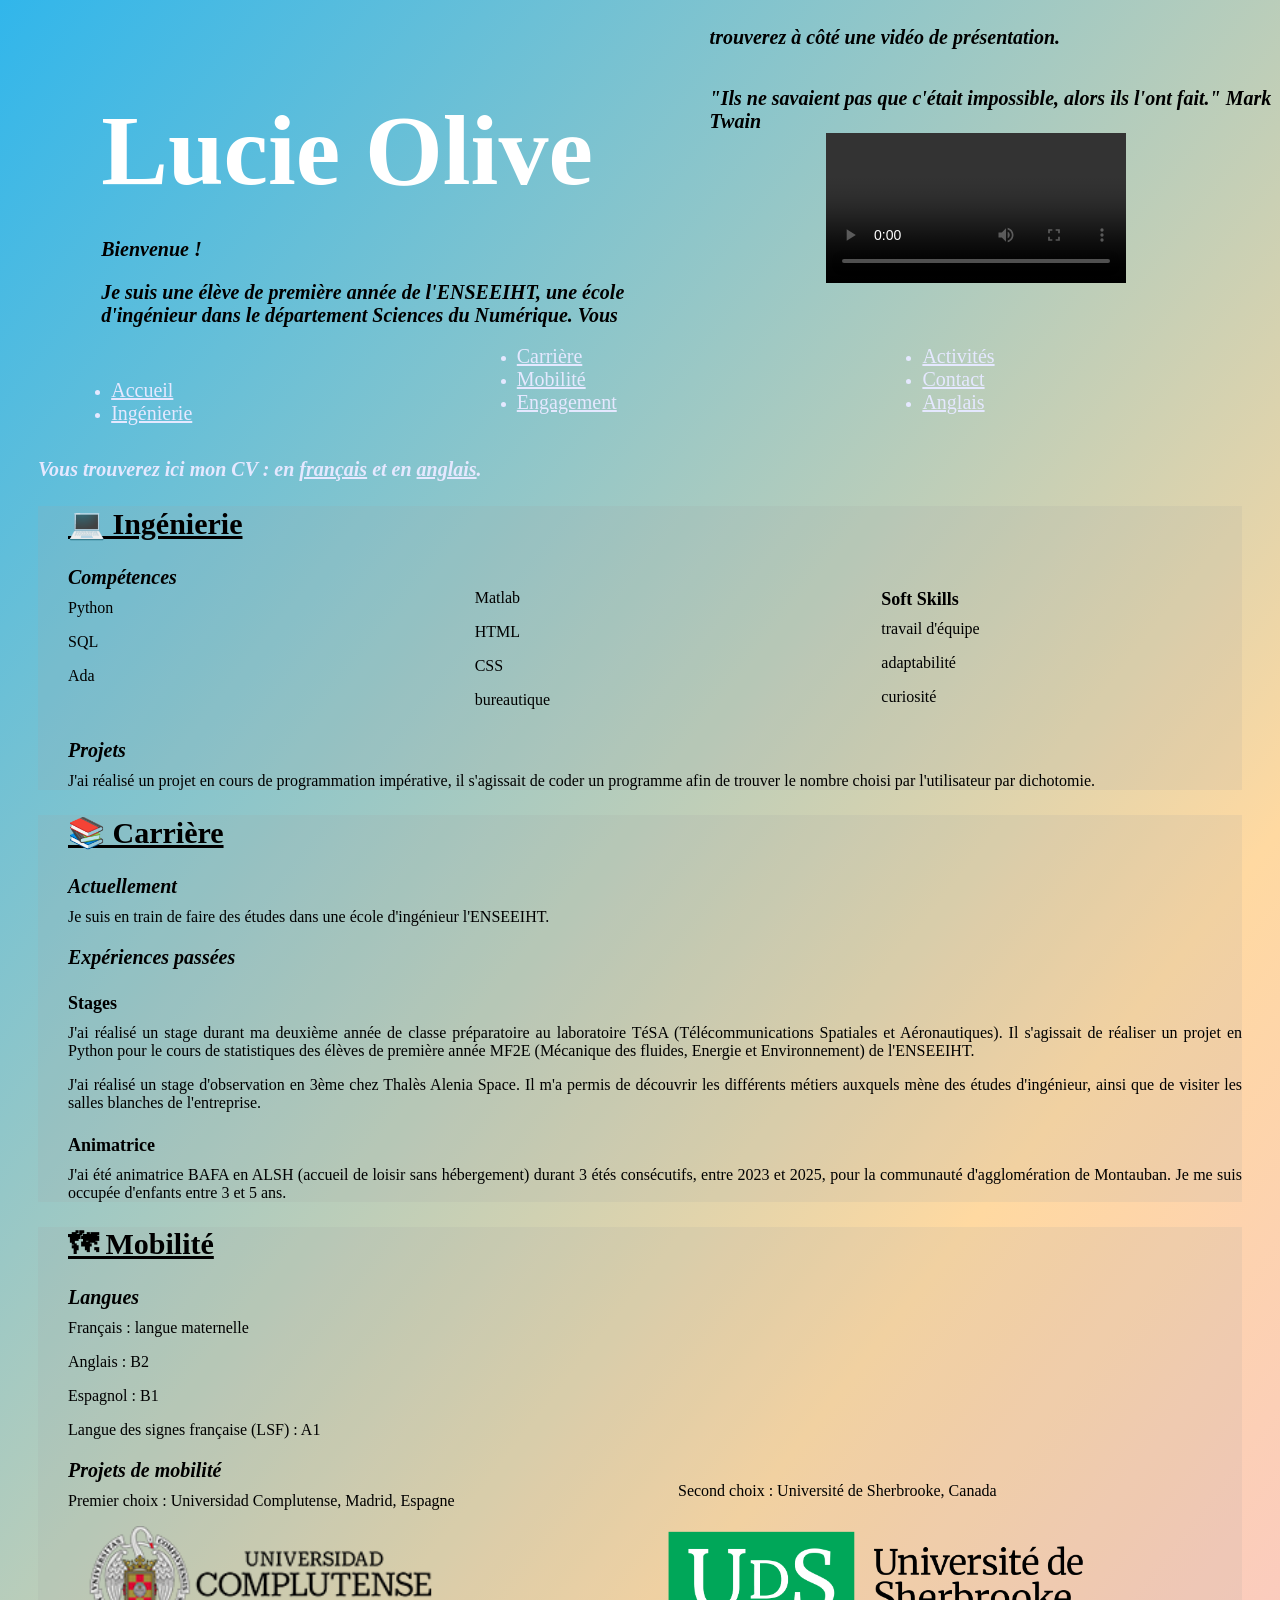
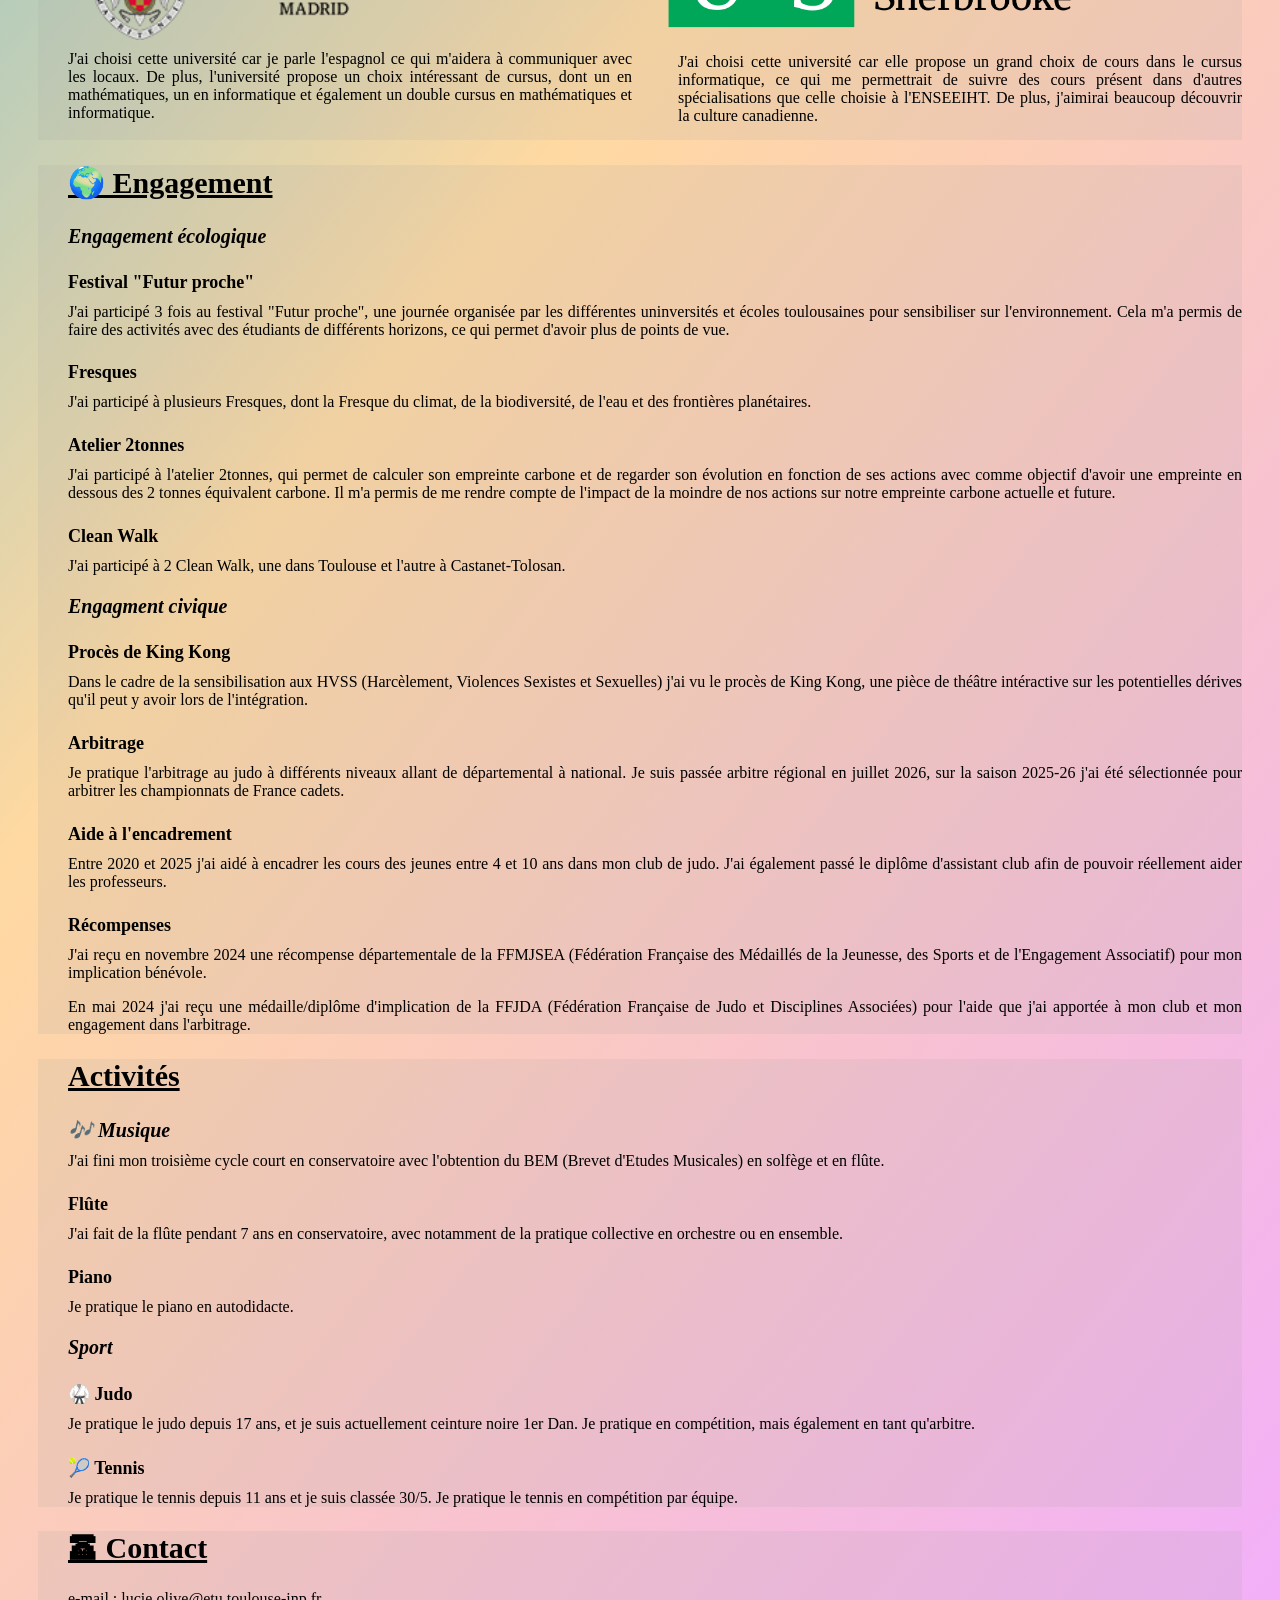
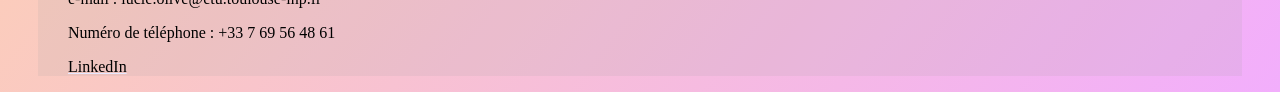
==== commit 0f4b8fea: "Enhance e-portfolio with video presentation Added a video presentation and updated the introduction." ====
--- a/e-portfolio.html
+++ b/e-portfolio.html
@@ -14,11 +14,16 @@
 <div id="welcome">
     <h1>Lucie Olive</h1>
     <h3>Bienvenue !</h3>
-    <h3>Je suis une élève de première année de l'ENSEEIHT, une école d'ingénieur dans le département Sciences du Numérique. </h3>
+    <h3>Je suis une élève de première année de l'ENSEEIHT, une école d'ingénieur dans le département Sciences du Numérique. Vous trouverez à côté une vidéo de présentation.</h3>
 <br>
 	<h3>"Ils ne savaient pas que c'était impossible, alors ils l'ont fait." Mark Twain</h3>
-	<img src="photo.png" alt="photo de Lucie OLIVE"></div>
-
+	
+<video controls width="300" style="display: block; margin: 0 auto;">
+	<source src="elevator_speech.mp4" type="video/mp4" poster="photo.png">
+</video>
+</div>
+<br>
+	
 <div id="col3">
 <br>
 <nav>
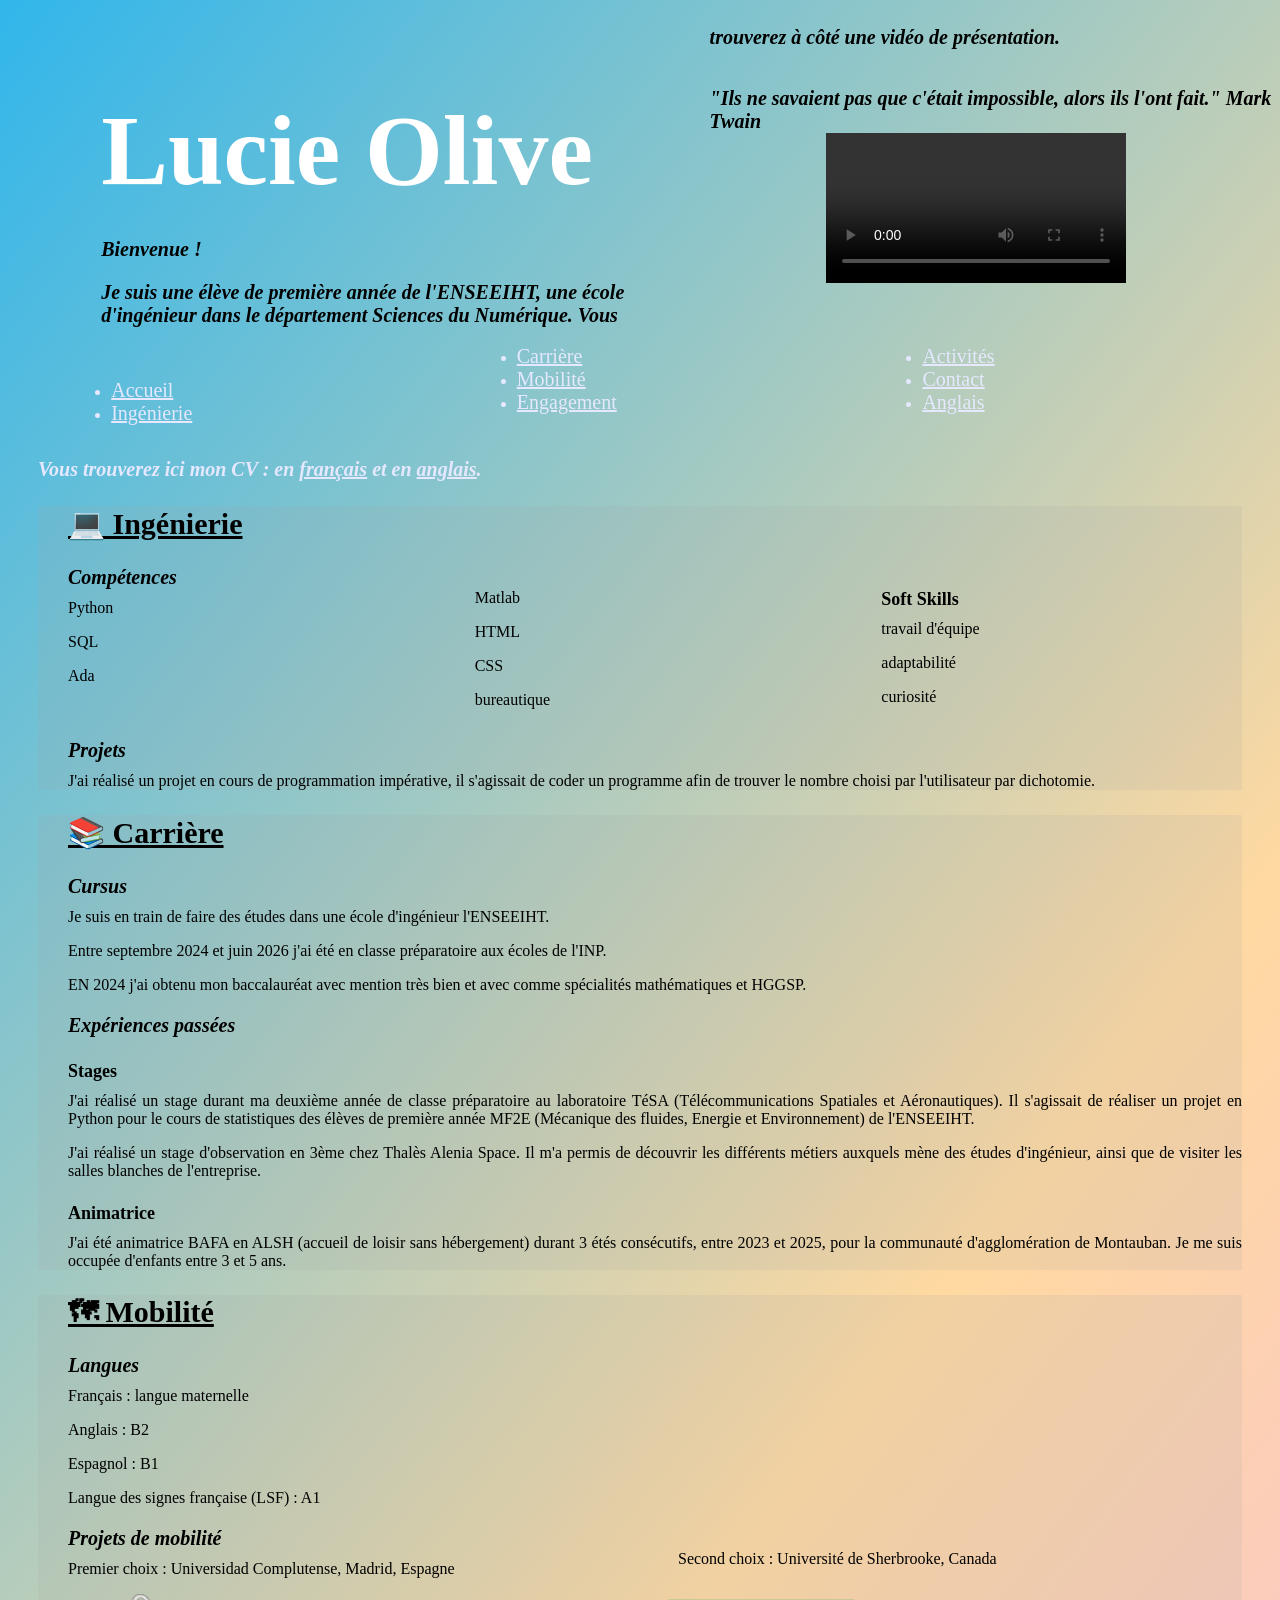
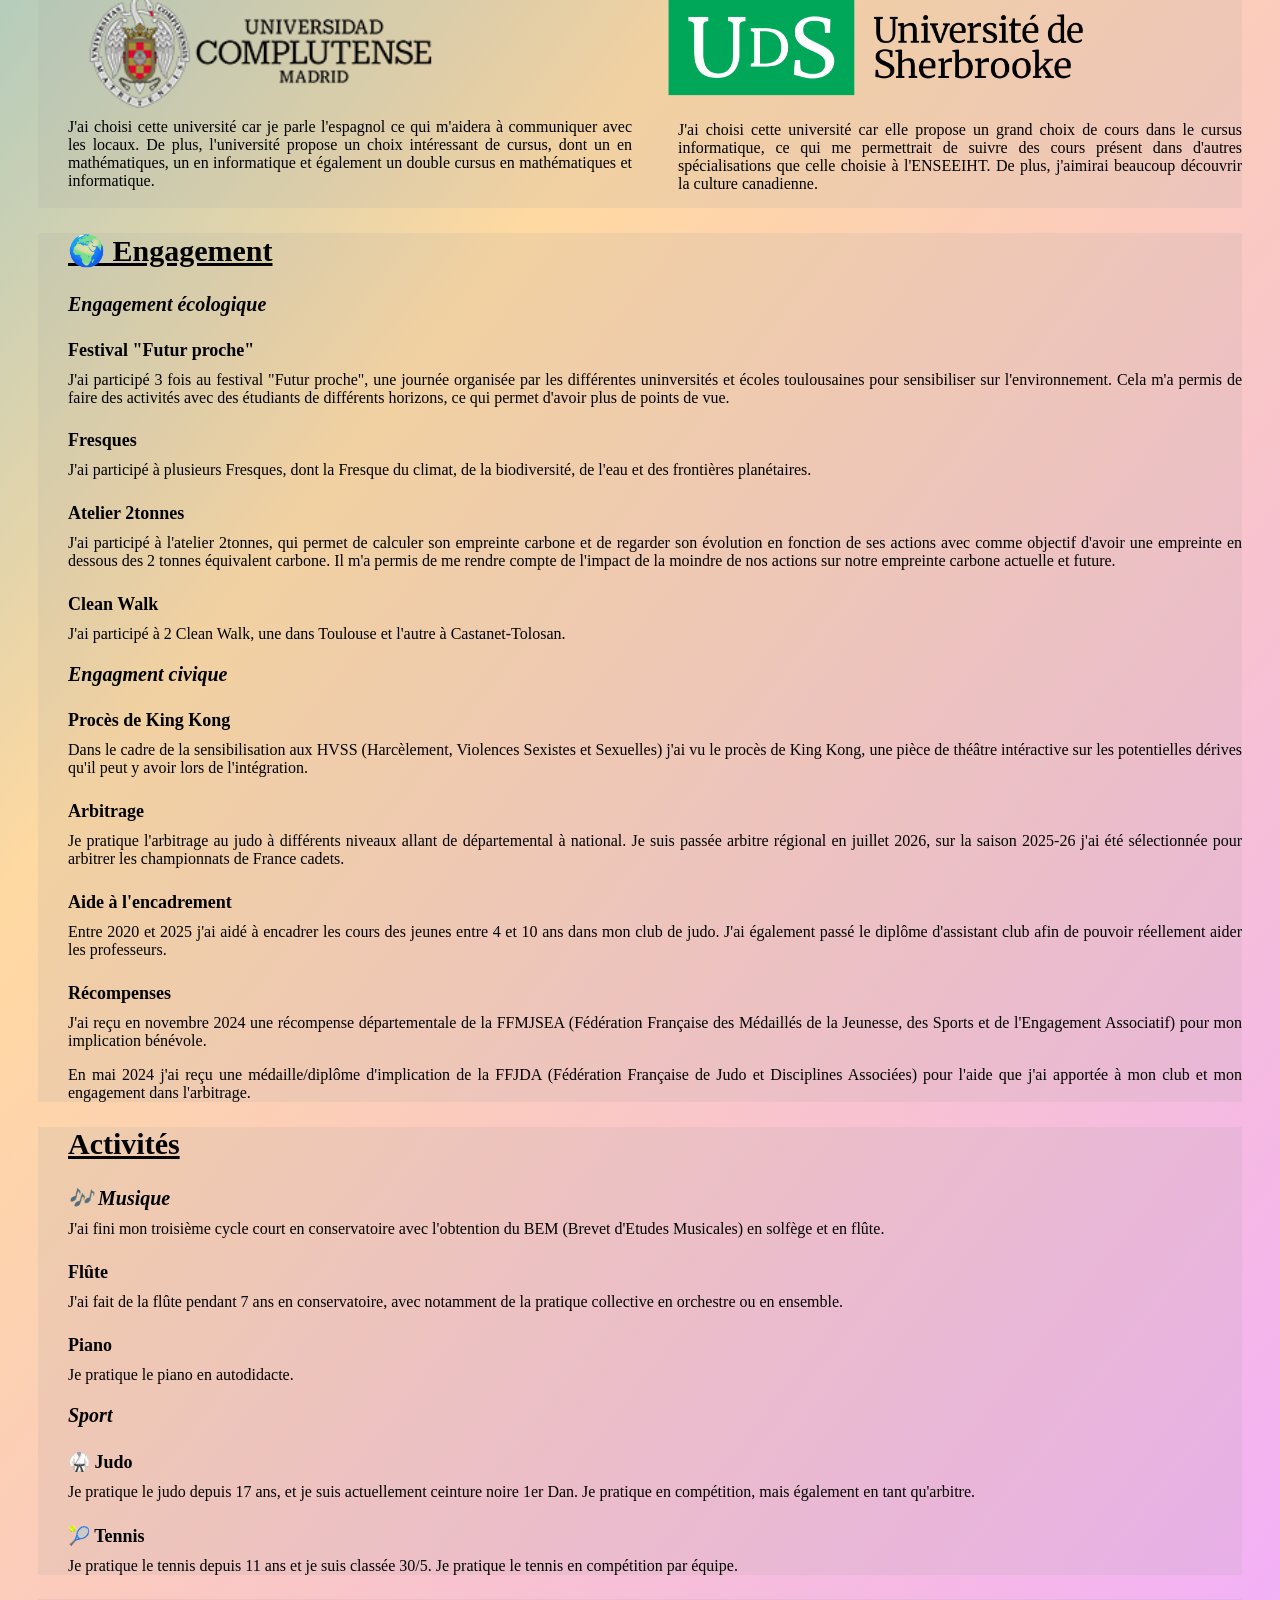
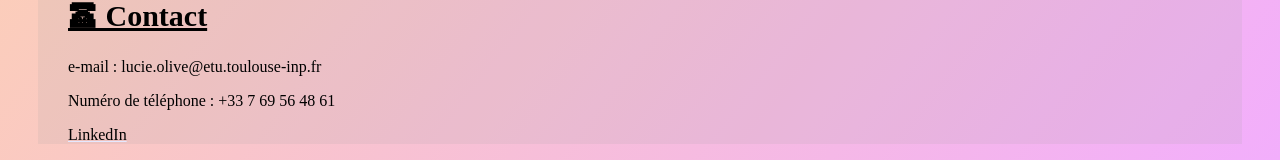
==== commit dd252975: "Fix HTML structure and improve content formatting" ====
--- a/e-portfolio.html
+++ b/e-portfolio.html
@@ -42,7 +42,7 @@
 
 </header>
 
-<h5>Vous trouverez ici mon CV : en <a href="CV_OLIVE_Lucie_french.pdf">français</a> et en <a href="CV_OLIVE_Lucie.pdf">anglais</a>.</h5>
+<h5>Vous trouverez ici mon CV : en <a href="CV_OLIVE_Lucie_french.pdf" target="_blank">français</a> et en <a href="CV_OLIVE_Lucie.pdf" target="_blank">anglais</a>.</h5>
 
 <section>
 <h2 id="Ingenierie">&#128187; Ingénierie</h2>
@@ -71,9 +71,14 @@
 
 <section>
 <h2 id="Carrière">&#128218; Carrière</h2>
-<h3>Actuellement</h3>
+<h3>Cursus</h3>
 <p>Je suis en train de faire des études dans une école d'ingénieur l'ENSEEIHT.</p>
-	
+<break>
+<p>Entre septembre 2024 et juin 2026 j'ai été en classe préparatoire aux écoles de l'INP.</p>
+<break>
+<p>EN 2024 j'ai obtenu mon baccalauréat avec mention très bien et avec comme spécialités mathématiques et HGGSP.</p>
+
+
 <h3>Expériences passées</h3>
 <h4>Stages</h4>
 <p>J'ai réalisé un stage durant ma deuxième année de classe préparatoire au laboratoire TéSA (Télécommunications Spatiales et Aéronautiques). Il s'agissait de réaliser un projet en Python pour le cours de statistiques des élèves de première année MF2E (Mécanique des fluides, Energie et Environnement) de l'ENSEEIHT.</p>
